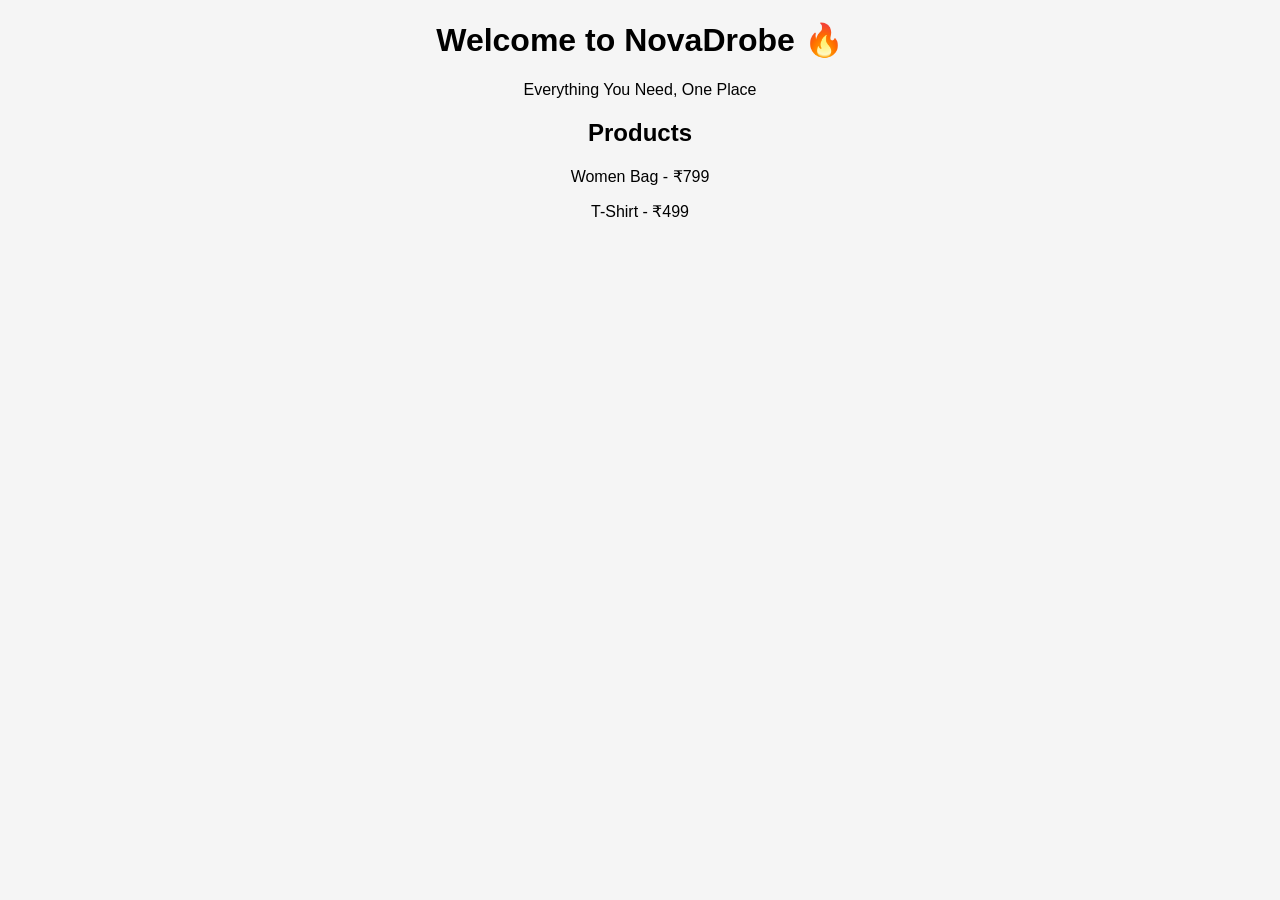
==== index.html @ 5ea50f9b "Add files via upload" ====
<!DOCTYPE html>
<html>
<head>
  <title>NovaDrobe</title>
  <link rel="stylesheet" href="style.css">
</head>
<body>

<h1>Welcome to NovaDrobe 🔥</h1>
<p>Everything You Need, One Place</p>

<div id="products"></div>

<script src="script.js"></script>
</body>
</html>
---- style.css ----
body {
  font-family: Arial;
  text-align: center;
  background: #f5f5f5;
}

h1 {
  color: black;
}
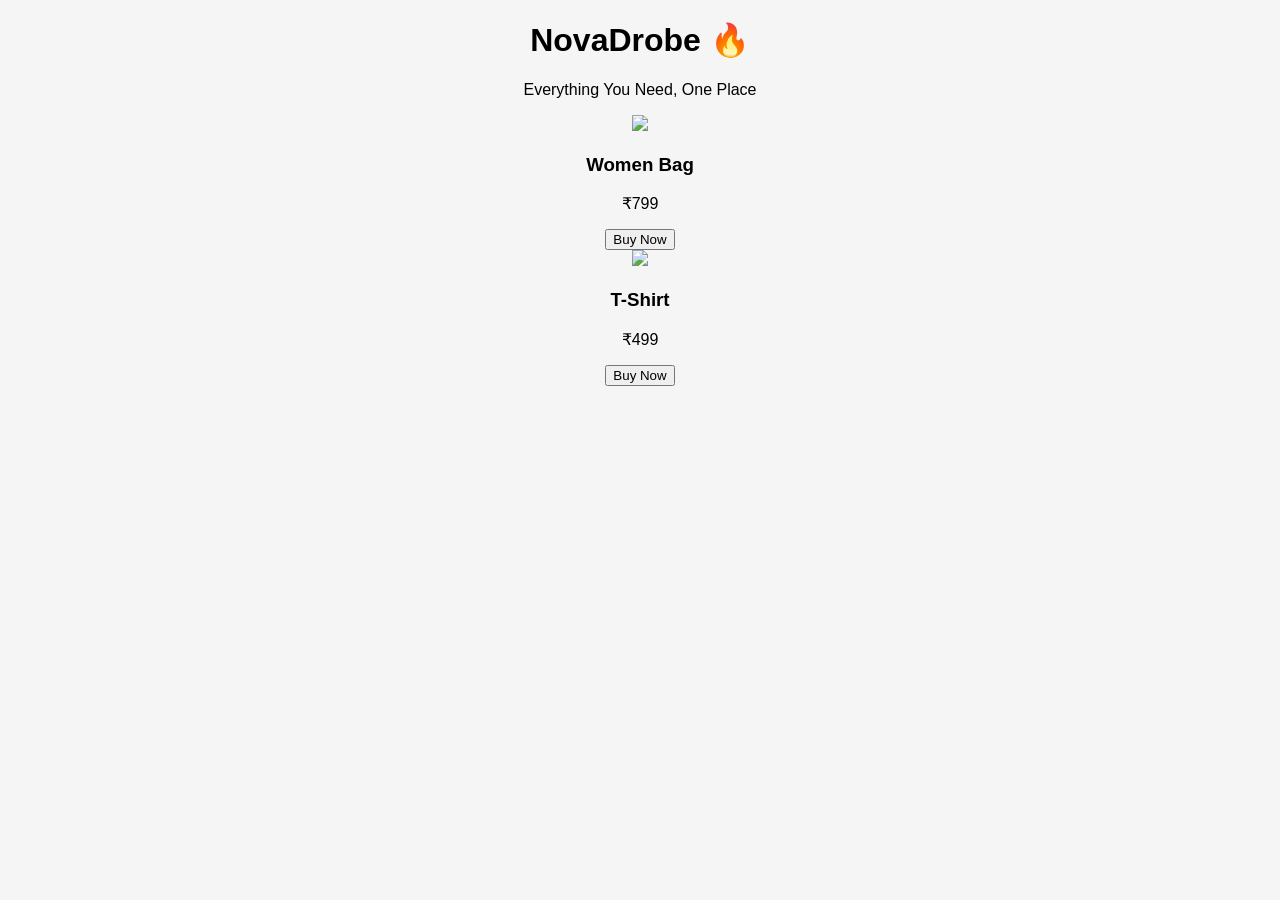
==== commit f193342d: "Enhance index.html with product cards and header Added a header and product cards to the HTML struct" ====
--- a/index.html
+++ b/index.html
@@ -6,11 +6,32 @@
 </head>
 <body>
 
-<h1>Welcome to NovaDrobe 🔥</h1>
-<p>Everything You Need, One Place</p>
+<header>
+  <h1>NovaDrobe 🔥</h1>
+  <p>Everything You Need, One Place</p>
+</header>
 
-<div id="products"></div>
+<div class="products">
 
-<script src="script.js"></script>
+  <div class="card">
+    <img src="https://via.placeholder.com/150" />
+    <h3>Women Bag</h3>
+    <p>₹799</p>
+    <a href="https://wa.me/91XXXXXXXXXX?text=I want Women Bag">
+      <button>Buy Now</button>
+    </a>
+  </div>
+
+  <div class="card">
+    <img src="https://via.placeholder.com/150" />
+    <h3>T-Shirt</h3>
+    <p>₹499</p>
+    <a href="https://wa.me/91XXXXXXXXXX?text=I want T-Shirt">
+      <button>Buy Now</button>
+    </a>
+  </div>
+
+</div>
+
 </body>
-</html>+</html>
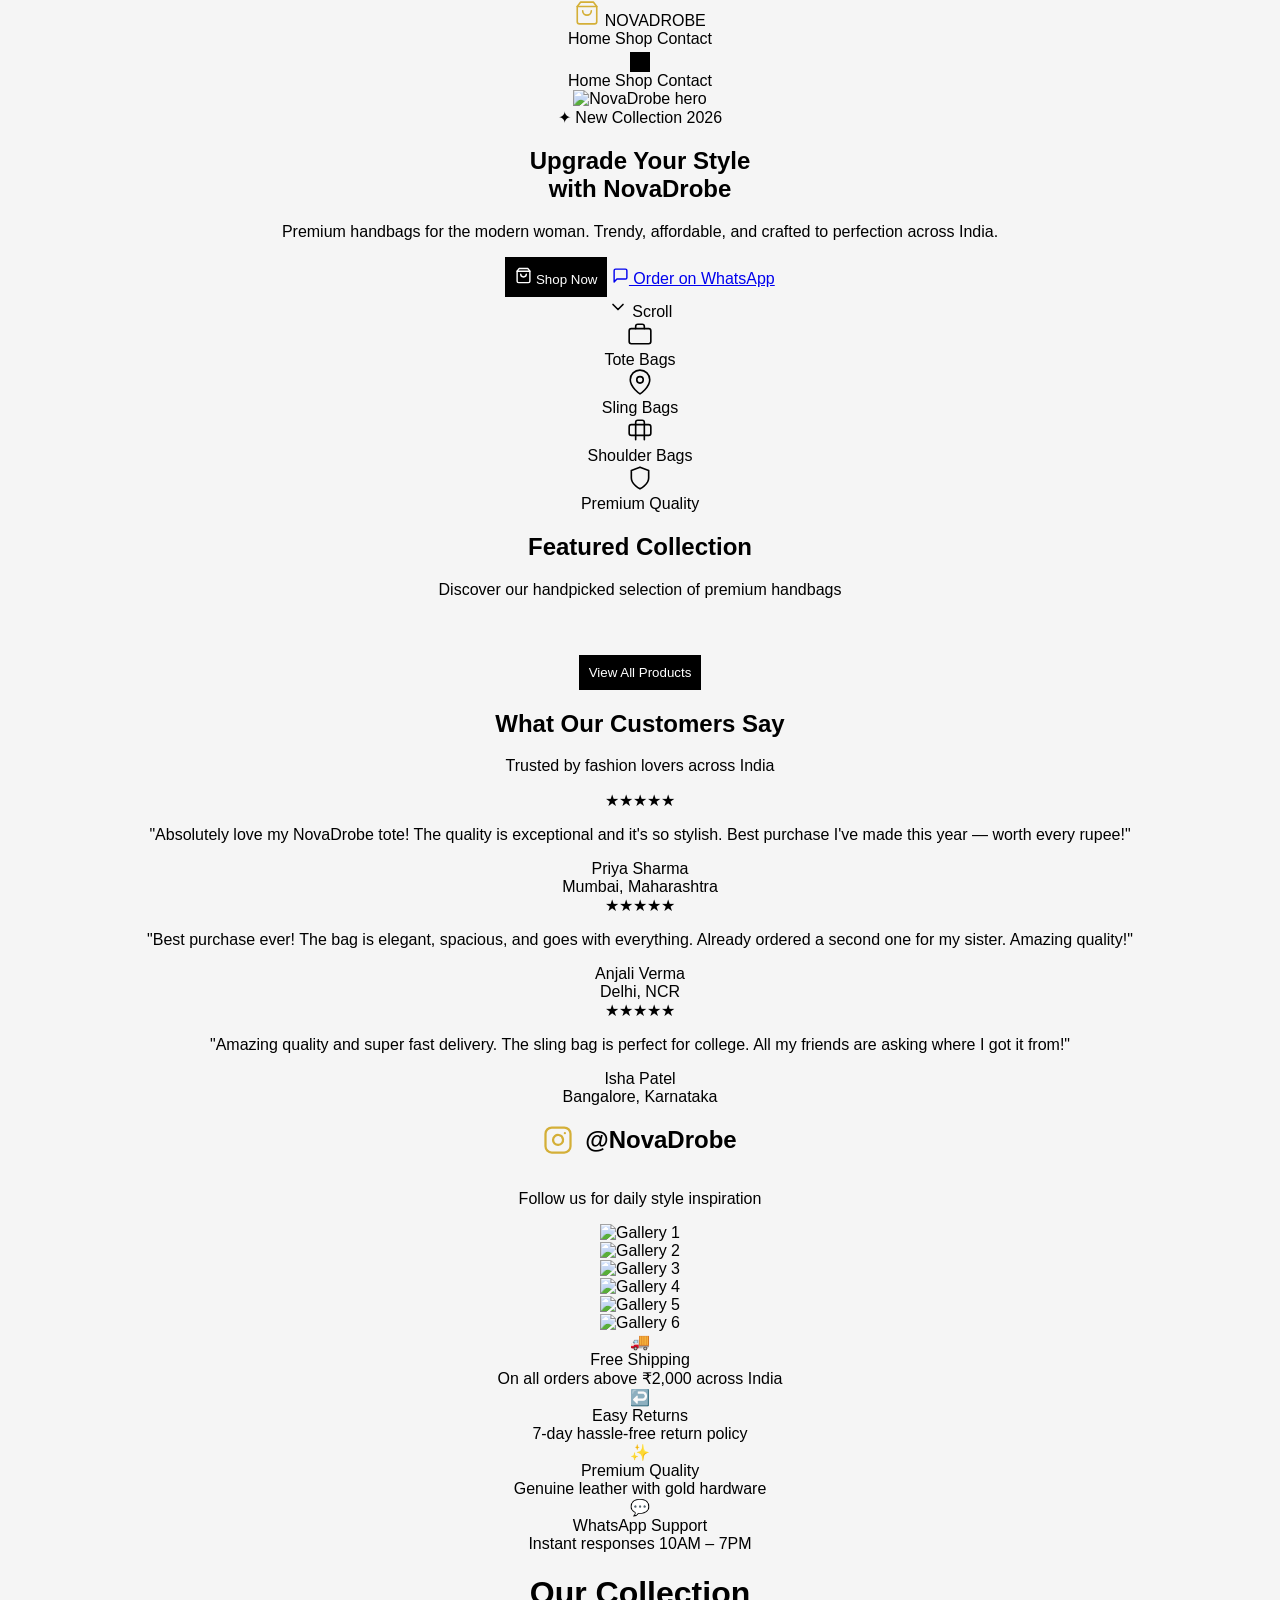
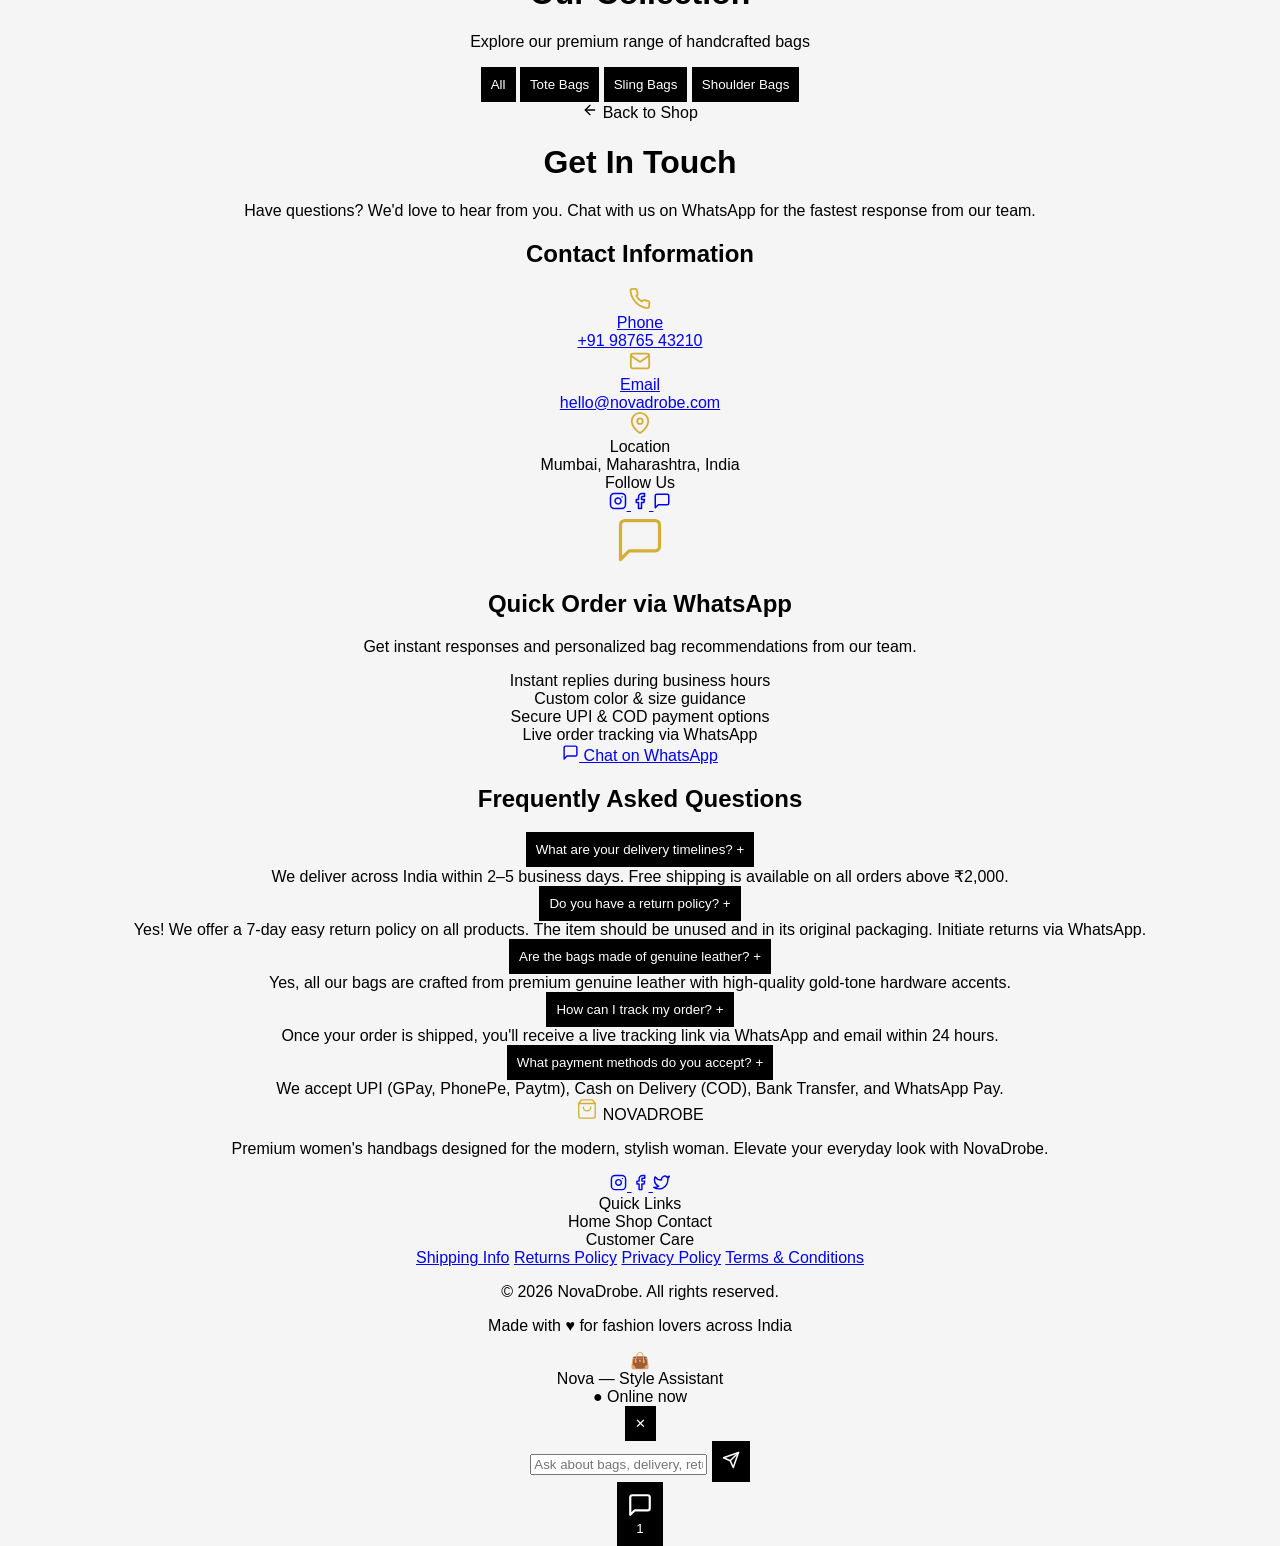
==== commit 5dc930b9: "Update index.html" ====
--- a/index.html
+++ b/index.html
@@ -1,37 +1,509 @@
 <!DOCTYPE html>
-<html>
+<html lang="en">
 <head>
-  <title>NovaDrobe</title>
-  <link rel="stylesheet" href="style.css">
+  <meta charset="UTF-8" />
+  <meta name="viewport" content="width=device-width, initial-scale=1.0" />
+  <meta name="description" content="NovaDrobe — Premium women's handbags. Tote bags, sling bags and shoulder bags. Shop online and order on WhatsApp." />
+  <meta name="keywords" content="handbags, women bags, tote bags, sling bags, shoulder bags, NovaDrobe, India" />
+  <meta property="og:title" content="NovaDrobe — Upgrade Your Style" />
+  <meta property="og:description" content="Premium women's handbags crafted for the modern Indian woman." />
+  <meta property="og:type" content="website" />
+  <title>NovaDrobe — Upgrade Your Style</title>
+
+  <!-- Google Fonts -->
+  <link rel="preconnect" href="https://fonts.googleapis.com" />
+  <link rel="preconnect" href="https://fonts.gstatic.com" crossorigin />
+  <link href="https://fonts.googleapis.com/css2?family=Montserrat:wght@400;500;600;700&display=swap" rel="stylesheet" />
+
+  <!-- Stylesheet -->
+  <link rel="stylesheet" href="style.css" />
 </head>
 <body>
 
-<header>
-  <h1>NovaDrobe 🔥</h1>
-  <p>Everything You Need, One Place</p>
-</header>
-
-<div class="products">
-
-  <div class="card">
-    <img src="https://via.placeholder.com/150" />
-    <h3>Women Bag</h3>
-    <p>₹799</p>
-    <a href="https://wa.me/91XXXXXXXXXX?text=I want Women Bag">
-      <button>Buy Now</button>
-    </a>
-  </div>
-
-  <div class="card">
-    <img src="https://via.placeholder.com/150" />
-    <h3>T-Shirt</h3>
-    <p>₹499</p>
-    <a href="https://wa.me/91XXXXXXXXXX?text=I want T-Shirt">
-      <button>Buy Now</button>
-    </a>
+<!-- ═══════════════════════════════════════════
+     NAVIGATION
+═══════════════════════════════════════════ -->
+<nav id="mainNav">
+  <div class="nav-inner">
+    <div class="nav-logo" onclick="showPage('home')">
+      <svg width="26" height="26" viewBox="0 0 24 24" fill="none" stroke="#d4af37" stroke-width="1.5" stroke-linecap="round" stroke-linejoin="round">
+        <path d="M6 2 3 6v14a2 2 0 0 0 2 2h14a2 2 0 0 0 2-2V6l-3-4z"/>
+        <line x1="3" y1="6" x2="21" y2="6"/>
+        <path d="M16 10a4 4 0 0 1-8 0"/>
+      </svg>
+      NOVADROBE
+    </div>
+
+    <div class="nav-links" id="navLinks">
+      <a id="nav-home"    class="active"  onclick="showPage('home')">Home</a>
+      <a id="nav-shop"               onclick="showPage('shop')">Shop</a>
+      <a id="nav-contact"            onclick="showPage('contact')">Contact</a>
+    </div>
+
+    <button class="nav-hamburger" id="hamburger" onclick="toggleMobileMenu()" aria-label="Menu">
+      <span></span><span></span><span></span>
+    </button>
+  </div>
+
+  <div class="mobile-menu" id="mobileMenu">
+    <a onclick="showPage('home')">Home</a>
+    <a onclick="showPage('shop')">Shop</a>
+    <a onclick="showPage('contact')">Contact</a>
+  </div>
+</nav>
+
+
+<!-- ═══════════════════════════════════════════
+     HOME PAGE
+═══════════════════════════════════════════ -->
+<div id="page-home" class="page active">
+
+  <!-- HERO -->
+  <section class="hero">
+    <div class="hero-bg">
+      <img id="heroImg"
+        src="https://images.unsplash.com/photo-1713425887354-274bc15dfc77?crop=entropy&cs=tinysrgb&fit=max&fm=jpg&q=80&w=1600"
+        alt="NovaDrobe hero" />
+    </div>
+    <div class="hero-overlay"></div>
+    <div class="hero-content">
+      <div class="hero-inner">
+        <div class="hero-eyebrow fade-up delay-1">✦ New Collection 2026</div>
+        <h1 class="fade-up delay-2">
+          Upgrade Your Style<br/>with <span>NovaDrobe</span>
+        </h1>
+        <p class="fade-up delay-3">
+          Premium handbags for the modern woman. Trendy, affordable, and crafted to perfection across India.
+        </p>
+        <div class="hero-btns fade-up delay-4">
+          <button class="btn btn-gold" onclick="showPage('shop')">
+            <svg width="17" height="17" viewBox="0 0 24 24" fill="none" stroke="currentColor" stroke-width="2" stroke-linecap="round" stroke-linejoin="round"><path d="M6 2 3 6v14a2 2 0 0 0 2 2h14a2 2 0 0 0 2-2V6l-3-4z"/><line x1="3" y1="6" x2="21" y2="6"/><path d="M16 10a4 4 0 0 1-8 0"/></svg>
+            Shop Now
+          </button>
+          <a class="btn btn-outline" href="https://wa.me/919876543210?text=Hi!%20I%27m%20interested%20in%20NovaDrobe%20handbags" target="_blank" rel="noopener">
+            <svg width="17" height="17" viewBox="0 0 24 24" fill="none" stroke="currentColor" stroke-width="2" stroke-linecap="round" stroke-linejoin="round"><path d="M21 15a2 2 0 0 1-2 2H7l-4 4V5a2 2 0 0 1 2-2h14a2 2 0 0 1 2 2z"/></svg>
+            Order on WhatsApp
+          </a>
+        </div>
+      </div>
+    </div>
+    <div class="hero-scroll-hint">
+      <svg width="20" height="20" viewBox="0 0 24 24" fill="none" stroke="currentColor" stroke-width="2" stroke-linecap="round" stroke-linejoin="round"><polyline points="6 9 12 15 18 9"/></svg>
+      Scroll
+    </div>
+  </section>
+
+  <!-- CATEGORIES STRIP -->
+  <div class="categories-strip">
+    <div class="categories-inner">
+      <div class="cat-item" onclick="showPage('shop')">
+        <div class="cat-icon">
+          <svg width="26" height="26" viewBox="0 0 24 24" fill="none" stroke="currentColor" stroke-width="1.5" stroke-linecap="round" stroke-linejoin="round"><rect x="2" y="7" width="20" height="14" rx="2"/><path d="M16 7V5a2 2 0 0 0-2-2h-4a2 2 0 0 0-2 2v2"/></svg>
+        </div>
+        <span class="cat-label">Tote Bags</span>
+      </div>
+      <div class="cat-item" onclick="showPage('shop')">
+        <div class="cat-icon">
+          <svg width="26" height="26" viewBox="0 0 24 24" fill="none" stroke="currentColor" stroke-width="1.5" stroke-linecap="round" stroke-linejoin="round"><path d="M21 10c0 7-9 13-9 13s-9-6-9-13a9 9 0 0 1 18 0z"/><circle cx="12" cy="10" r="3"/></svg>
+        </div>
+        <span class="cat-label">Sling Bags</span>
+      </div>
+      <div class="cat-item" onclick="showPage('shop')">
+        <div class="cat-icon">
+          <svg width="26" height="26" viewBox="0 0 24 24" fill="none" stroke="currentColor" stroke-width="1.5" stroke-linecap="round" stroke-linejoin="round"><path d="M20 7H4a2 2 0 0 0-2 2v6a2 2 0 0 0 2 2h16a2 2 0 0 0 2-2V9a2 2 0 0 0-2-2z"/><path d="M16 21V5a2 2 0 0 0-2-2h-4a2 2 0 0 0-2 2v16"/></svg>
+        </div>
+        <span class="cat-label">Shoulder Bags</span>
+      </div>
+      <div class="cat-item">
+        <div class="cat-icon">
+          <svg width="26" height="26" viewBox="0 0 24 24" fill="none" stroke="currentColor" stroke-width="1.5" stroke-linecap="round" stroke-linejoin="round"><path d="M12 22s8-4 8-10V5l-8-3-8 3v7c0 6 8 10 8 10z"/></svg>
+        </div>
+        <span class="cat-label">Premium Quality</span>
+      </div>
+    </div>
+  </div>
+
+  <!-- FEATURED PRODUCTS -->
+  <section style="background: var(--black);">
+    <div class="section-title">
+      <h2>Featured Collection</h2>
+      <p>Discover our handpicked selection of premium handbags</p>
+      <div class="gold-line"></div>
+    </div>
+    <div class="products-grid" id="featuredGrid">
+      <!-- Rendered by script.js -->
+    </div>
+    <div style="text-align:center; margin-top: 56px;">
+      <button class="btn btn-outline" onclick="showPage('shop')">View All Products</button>
+    </div>
+  </section>
+
+  <!-- CUSTOMER REVIEWS -->
+  <section class="reviews-section">
+    <div class="section-title">
+      <h2>What Our Customers Say</h2>
+      <p>Trusted by fashion lovers across India</p>
+      <div class="gold-line"></div>
+    </div>
+    <div class="reviews-grid">
+      <div class="review-card">
+        <div class="review-stars"><span>★</span><span>★</span><span>★</span><span>★</span><span>★</span></div>
+        <p class="review-text">"Absolutely love my NovaDrobe tote! The quality is exceptional and it's so stylish. Best purchase I've made this year — worth every rupee!"</p>
+        <div class="review-author">Priya Sharma</div>
+        <div class="review-location">Mumbai, Maharashtra</div>
+      </div>
+      <div class="review-card">
+        <div class="review-stars"><span>★</span><span>★</span><span>★</span><span>★</span><span>★</span></div>
+        <p class="review-text">"Best purchase ever! The bag is elegant, spacious, and goes with everything. Already ordered a second one for my sister. Amazing quality!"</p>
+        <div class="review-author">Anjali Verma</div>
+        <div class="review-location">Delhi, NCR</div>
+      </div>
+      <div class="review-card">
+        <div class="review-stars"><span>★</span><span>★</span><span>★</span><span>★</span><span>★</span></div>
+        <p class="review-text">"Amazing quality and super fast delivery. The sling bag is perfect for college. All my friends are asking where I got it from!"</p>
+        <div class="review-author">Isha Patel</div>
+        <div class="review-location">Bangalore, Karnataka</div>
+      </div>
+    </div>
+  </section>
+
+  <!-- INSTAGRAM GALLERY -->
+  <section style="background: var(--black);">
+    <div class="section-title">
+      <div style="display:flex; align-items:center; justify-content:center; gap:12px; margin-bottom:6px;">
+        <svg width="30" height="30" viewBox="0 0 24 24" fill="none" stroke="#d4af37" stroke-width="1.8" stroke-linecap="round" stroke-linejoin="round">
+          <rect x="2" y="2" width="20" height="20" rx="5" ry="5"/>
+          <path d="M16 11.37A4 4 0 1 1 12.63 8 4 4 0 0 1 16 11.37z"/>
+          <line x1="17.5" y1="6.5" x2="17.51" y2="6.5"/>
+        </svg>
+        <h2 style="display:inline;">@NovaDrobe</h2>
+      </div>
+      <p>Follow us for daily style inspiration</p>
+      <div class="gold-line"></div>
+    </div>
+    <div class="gallery-grid">
+      <div class="gallery-item">
+        <img src="https://images.unsplash.com/photo-1641838878171-f58b100732f8?crop=entropy&cs=tinysrgb&fit=max&fm=jpg&q=80&w=400" alt="Gallery 1" loading="lazy" />
+      </div>
+      <div class="gallery-item">
+        <img src="https://images.unsplash.com/photo-1758817863246-8b7e43b1daea?crop=entropy&cs=tinysrgb&fit=max&fm=jpg&q=80&w=400" alt="Gallery 2" loading="lazy" />
+      </div>
+      <div class="gallery-item">
+        <img src="https://images.unsplash.com/photo-1557157176-50f675cecdfc?crop=entropy&cs=tinysrgb&fit=max&fm=jpg&q=80&w=400" alt="Gallery 3" loading="lazy" />
+      </div>
+      <div class="gallery-item">
+        <img src="https://images.unsplash.com/photo-1760624294514-ca40aafe3d96?crop=entropy&cs=tinysrgb&fit=max&fm=jpg&q=80&w=400" alt="Gallery 4" loading="lazy" />
+      </div>
+      <div class="gallery-item">
+        <img src="https://images.unsplash.com/photo-1701793267196-f4ea735df3b6?crop=entropy&cs=tinysrgb&fit=max&fm=jpg&q=80&w=400" alt="Gallery 5" loading="lazy" />
+      </div>
+      <div class="gallery-item">
+        <img src="https://images.unsplash.com/photo-1665832101771-4117b2947b2f?crop=entropy&cs=tinysrgb&fit=max&fm=jpg&q=80&w=400" alt="Gallery 6" loading="lazy" />
+      </div>
+    </div>
+  </section>
+
+  <!-- USP STRIP -->
+  <div class="usp-strip">
+    <div class="usp-grid">
+      <div class="usp-item">
+        <div class="usp-emoji">🚚</div>
+        <div class="usp-title">Free Shipping</div>
+        <div class="usp-desc">On all orders above ₹2,000 across India</div>
+      </div>
+      <div class="usp-item">
+        <div class="usp-emoji">↩️</div>
+        <div class="usp-title">Easy Returns</div>
+        <div class="usp-desc">7-day hassle-free return policy</div>
+      </div>
+      <div class="usp-item">
+        <div class="usp-emoji">✨</div>
+        <div class="usp-title">Premium Quality</div>
+        <div class="usp-desc">Genuine leather with gold hardware</div>
+      </div>
+      <div class="usp-item">
+        <div class="usp-emoji">💬</div>
+        <div class="usp-title">WhatsApp Support</div>
+        <div class="usp-desc">Instant responses 10AM – 7PM</div>
+      </div>
+    </div>
   </div>
 
 </div>
+<!-- END HOME PAGE -->
+
+
+<!-- ═══════════════════════════════════════════
+     SHOP PAGE
+═══════════════════════════════════════════ -->
+<div id="page-shop" class="page">
+  <div class="shop-header">
+    <div class="container">
+      <h1>Our Collection</h1>
+      <p>Explore our premium range of handcrafted bags</p>
+      <div class="shop-filters">
+        <button class="filter-btn active" onclick="filterProducts('All', this)">All</button>
+        <button class="filter-btn" onclick="filterProducts('Tote Bags', this)">Tote Bags</button>
+        <button class="filter-btn" onclick="filterProducts('Sling Bags', this)">Sling Bags</button>
+        <button class="filter-btn" onclick="filterProducts('Shoulder Bags', this)">Shoulder Bags</button>
+      </div>
+      <div class="products-grid" id="shopGrid">
+        <!-- Rendered by script.js -->
+      </div>
+    </div>
+  </div>
+</div>
+<!-- END SHOP PAGE -->
+
+
+<!-- ═══════════════════════════════════════════
+     PRODUCT DETAIL PAGE
+═══════════════════════════════════════════ -->
+<div id="page-product" class="page">
+  <div class="product-page">
+    <div class="container">
+      <div class="back-link" onclick="showPage('shop')">
+        <svg width="16" height="16" viewBox="0 0 24 24" fill="none" stroke="currentColor" stroke-width="2" stroke-linecap="round" stroke-linejoin="round">
+          <line x1="19" y1="12" x2="5" y2="12"/>
+          <polyline points="12 19 5 12 12 5"/>
+        </svg>
+        Back to Shop
+      </div>
+      <div class="product-detail-grid" id="productDetailContent">
+        <!-- Rendered by script.js -->
+      </div>
+      <div class="related-section" id="relatedSection">
+        <!-- Rendered by script.js -->
+      </div>
+    </div>
+  </div>
+</div>
+<!-- END PRODUCT PAGE -->
+
+
+<!-- ═══════════════════════════════════════════
+     CONTACT PAGE
+═══════════════════════════════════════════ -->
+<div id="page-contact" class="page">
+  <div class="contact-page">
+    <div class="container">
+
+      <div class="contact-hero-text">
+        <h1>Get In Touch</h1>
+        <p>Have questions? We'd love to hear from you. Chat with us on WhatsApp for the fastest response from our team.</p>
+      </div>
+
+      <div class="contact-grid">
+        <!-- Contact Info -->
+        <div>
+          <h2 class="contact-info-title-sm">Contact Information</h2>
+
+          <a href="tel:+919876543210" class="contact-card">
+            <div class="contact-icon">
+              <svg width="22" height="22" viewBox="0 0 24 24" fill="none" stroke="#d4af37" stroke-width="2" stroke-linecap="round" stroke-linejoin="round">
+                <path d="M22 16.92v3a2 2 0 0 1-2.18 2 19.79 19.79 0 0 1-8.63-3.07A19.5 19.5 0 0 1 4.69 12 19.79 19.79 0 0 1 1.61 3.37 2 2 0 0 1 3.6 1h3a2 2 0 0 1 2 1.72c.127.96.361 1.903.7 2.81a2 2 0 0 1-.45 2.11L7.91 8.6a16 16 0 0 0 6.1 6.1l.93-.93a2 2 0 0 1 2.11-.45c.907.339 1.85.573 2.81.7A2 2 0 0 1 22 16.92z"/>
+              </svg>
+            </div>
+            <div>
+              <div class="contact-card-title">Phone</div>
+              <div class="contact-card-detail">+91 98765 43210</div>
+            </div>
+          </a>
+
+          <a href="mailto:hello@novadrobe.com" class="contact-card">
+            <div class="contact-icon">
+              <svg width="22" height="22" viewBox="0 0 24 24" fill="none" stroke="#d4af37" stroke-width="2" stroke-linecap="round" stroke-linejoin="round">
+                <path d="M4 4h16c1.1 0 2 .9 2 2v12c0 1.1-.9 2-2 2H4c-1.1 0-2-.9-2-2V6c0-1.1.9-2 2-2z"/>
+                <polyline points="22,6 12,13 2,6"/>
+              </svg>
+            </div>
+            <div>
+              <div class="contact-card-title">Email</div>
+              <div class="contact-card-detail">hello@novadrobe.com</div>
+            </div>
+          </a>
+
+          <div class="contact-card">
+            <div class="contact-icon">
+              <svg width="22" height="22" viewBox="0 0 24 24" fill="none" stroke="#d4af37" stroke-width="2" stroke-linecap="round" stroke-linejoin="round">
+                <path d="M21 10c0 7-9 13-9 13s-9-6-9-13a9 9 0 0 1 18 0z"/>
+                <circle cx="12" cy="10" r="3"/>
+              </svg>
+            </div>
+            <div>
+              <div class="contact-card-title">Location</div>
+              <div class="contact-card-detail">Mumbai, Maharashtra, India</div>
+            </div>
+          </div>
+
+          <div class="follow-heading">Follow Us</div>
+          <div class="socials-row">
+            <a href="#" class="social-icon" title="Instagram">
+              <svg width="18" height="18" viewBox="0 0 24 24" fill="none" stroke="currentColor" stroke-width="2" stroke-linecap="round" stroke-linejoin="round">
+                <rect x="2" y="2" width="20" height="20" rx="5" ry="5"/><path d="M16 11.37A4 4 0 1 1 12.63 8 4 4 0 0 1 16 11.37z"/><line x1="17.5" y1="6.5" x2="17.51" y2="6.5"/>
+              </svg>
+            </a>
+            <a href="#" class="social-icon" title="Facebook">
+              <svg width="18" height="18" viewBox="0 0 24 24" fill="none" stroke="currentColor" stroke-width="2" stroke-linecap="round" stroke-linejoin="round">
+                <path d="M18 2h-3a5 5 0 0 0-5 5v3H7v4h3v8h4v-8h3l1-4h-4V7a1 1 0 0 1 1-1h3z"/>
+              </svg>
+            </a>
+            <a href="https://wa.me/919876543210" target="_blank" class="social-icon" title="WhatsApp">
+              <svg width="18" height="18" viewBox="0 0 24 24" fill="none" stroke="currentColor" stroke-width="2" stroke-linecap="round" stroke-linejoin="round">
+                <path d="M21 15a2 2 0 0 1-2 2H7l-4 4V5a2 2 0 0 1 2-2h14a2 2 0 0 1 2 2z"/>
+              </svg>
+            </a>
+          </div>
+        </div>
+
+        <!-- WhatsApp Panel -->
+        <div class="wa-panel">
+          <div class="wa-panel-icon">
+            <svg width="52" height="52" viewBox="0 0 24 24" fill="none" stroke="#d4af37" stroke-width="1.5" stroke-linecap="round" stroke-linejoin="round">
+              <path d="M21 15a2 2 0 0 1-2 2H7l-4 4V5a2 2 0 0 1 2-2h14a2 2 0 0 1 2 2z"/>
+            </svg>
+          </div>
+          <h2>Quick Order via WhatsApp</h2>
+          <p>Get instant responses and personalized bag recommendations from our team.</p>
+          <div class="wa-features">
+            <div class="wa-feat-item">Instant replies during business hours</div>
+            <div class="wa-feat-item">Custom color &amp; size guidance</div>
+            <div class="wa-feat-item">Secure UPI &amp; COD payment options</div>
+            <div class="wa-feat-item">Live order tracking via WhatsApp</div>
+          </div>
+          <a href="https://wa.me/919876543210?text=Hi!%20I%27m%20interested%20in%20NovaDrobe%20handbags" target="_blank" rel="noopener" class="btn btn-gold" style="justify-content:center; width:100%;">
+            <svg width="17" height="17" viewBox="0 0 24 24" fill="none" stroke="currentColor" stroke-width="2" stroke-linecap="round" stroke-linejoin="round">
+              <path d="M21 15a2 2 0 0 1-2 2H7l-4 4V5a2 2 0 0 1 2-2h14a2 2 0 0 1 2 2z"/>
+            </svg>
+            Chat on WhatsApp
+          </a>
+        </div>
+      </div>
+
+      <!-- FAQ -->
+      <div class="faq-section">
+        <h2>Frequently Asked Questions</h2>
+        <div class="faq-item">
+          <button class="faq-question">What are your delivery timelines? <span class="faq-icon">+</span></button>
+          <div class="faq-answer">We deliver across India within 2–5 business days. Free shipping is available on all orders above ₹2,000.</div>
+        </div>
+        <div class="faq-item">
+          <button class="faq-question">Do you have a return policy? <span class="faq-icon">+</span></button>
+          <div class="faq-answer">Yes! We offer a 7-day easy return policy on all products. The item should be unused and in its original packaging. Initiate returns via WhatsApp.</div>
+        </div>
+        <div class="faq-item">
+          <button class="faq-question">Are the bags made of genuine leather? <span class="faq-icon">+</span></button>
+          <div class="faq-answer">Yes, all our bags are crafted from premium genuine leather with high-quality gold-tone hardware accents.</div>
+        </div>
+        <div class="faq-item">
+          <button class="faq-question">How can I track my order? <span class="faq-icon">+</span></button>
+          <div class="faq-answer">Once your order is shipped, you'll receive a live tracking link via WhatsApp and email within 24 hours.</div>
+        </div>
+        <div class="faq-item">
+          <button class="faq-question">What payment methods do you accept? <span class="faq-icon">+</span></button>
+          <div class="faq-answer">We accept UPI (GPay, PhonePe, Paytm), Cash on Delivery (COD), Bank Transfer, and WhatsApp Pay.</div>
+        </div>
+      </div>
+
+    </div>
+  </div>
+</div>
+<!-- END CONTACT PAGE -->
+
+
+<!-- ═══════════════════════════════════════════
+     FOOTER
+═══════════════════════════════════════════ -->
+<footer>
+  <div class="footer-grid">
+    <div>
+      <div class="footer-logo">
+        <svg width="22" height="22" viewBox="0 0 24 24" fill="none" stroke="#d4af37" stroke-width="1.5" stroke-linecap="round" stroke-linejoin="round">
+          <path d="M6 2 3 6v14a2 2 0 0 0 2 2h14a2 2 0 0 0 2-2V6l-3-4z"/><line x1="3" y1="6" x2="21" y2="6"/><path d="M16 10a4 4 0 0 1-8 0"/>
+        </svg>
+        NOVADROBE
+      </div>
+      <p class="footer-desc">Premium women's handbags designed for the modern, stylish woman. Elevate your everyday look with NovaDrobe.</p>
+      <div class="footer-socials">
+        <a href="#" class="social-icon" title="Instagram">
+          <svg width="17" height="17" viewBox="0 0 24 24" fill="none" stroke="currentColor" stroke-width="2" stroke-linecap="round" stroke-linejoin="round"><rect x="2" y="2" width="20" height="20" rx="5" ry="5"/><path d="M16 11.37A4 4 0 1 1 12.63 8 4 4 0 0 1 16 11.37z"/><line x1="17.5" y1="6.5" x2="17.51" y2="6.5"/></svg>
+        </a>
+        <a href="#" class="social-icon" title="Facebook">
+          <svg width="17" height="17" viewBox="0 0 24 24" fill="none" stroke="currentColor" stroke-width="2" stroke-linecap="round" stroke-linejoin="round"><path d="M18 2h-3a5 5 0 0 0-5 5v3H7v4h3v8h4v-8h3l1-4h-4V7a1 1 0 0 1 1-1h3z"/></svg>
+        </a>
+        <a href="#" class="social-icon" title="Twitter/X">
+          <svg width="17" height="17" viewBox="0 0 24 24" fill="none" stroke="currentColor" stroke-width="2" stroke-linecap="round" stroke-linejoin="round"><path d="M23 3a10.9 10.9 0 0 1-3.14 1.53 4.48 4.48 0 0 0-7.86 3v1A10.66 10.66 0 0 1 3 4s-4 9 5 13a11.64 11.64 0 0 1-7 2c9 5 20 0 20-11.5a4.5 4.5 0 0 0-.08-.83A7.72 7.72 0 0 0 23 3z"/></svg>
+        </a>
+      </div>
+    </div>
+
+    <div>
+      <div class="footer-title">Quick Links</div>
+      <div class="footer-links">
+        <a onclick="showPage('home')">Home</a>
+        <a onclick="showPage('shop')">Shop</a>
+        <a onclick="showPage('contact')">Contact</a>
+      </div>
+    </div>
+
+    <div>
+      <div class="footer-title">Customer Care</div>
+      <div class="footer-links">
+        <a href="#">Shipping Info</a>
+        <a href="#">Returns Policy</a>
+        <a href="#">Privacy Policy</a>
+        <a href="#">Terms &amp; Conditions</a>
+      </div>
+    </div>
+  </div>
+
+  <div class="footer-bottom">
+    <p>© 2026 NovaDrobe. All rights reserved.</p>
+    <p>Made with ♥ for fashion lovers across India</p>
+  </div>
+</footer>
+
+
+<!-- ═══════════════════════════════════════════
+     CHATBOT WIDGET
+═══════════════════════════════════════════ -->
+<div class="chatbot-window" id="chatbotWindow">
+  <div class="chat-header">
+    <div class="chat-header-info">
+      <div class="chat-avatar">👜</div>
+      <div>
+        <div class="chat-header-name">Nova — Style Assistant</div>
+        <div class="chat-header-status">● Online now</div>
+      </div>
+    </div>
+    <button class="chat-close" id="chatClose" aria-label="Close chat">✕</button>
+  </div>
+  <div class="chat-messages" id="chatMessages"></div>
+  <div class="chat-input-row">
+    <input type="text" class="chat-input" id="chatInput" placeholder="Ask about bags, delivery, returns…" />
+    <button class="chat-send" id="chatSend" aria-label="Send">
+      <svg width="18" height="18" viewBox="0 0 24 24" fill="none" stroke="currentColor" stroke-width="2" stroke-linecap="round" stroke-linejoin="round">
+        <line x1="22" y1="2" x2="11" y2="13"/>
+        <polygon points="22 2 15 22 11 13 2 9 22 2"/>
+      </svg>
+    </button>
+  </div>
+</div>
+
+<button class="chatbot-toggle" id="chatbotToggle" aria-label="Chat with Nova">
+  <svg width="26" height="26" viewBox="0 0 24 24" fill="none" stroke="currentColor" stroke-width="2" stroke-linecap="round" stroke-linejoin="round">
+    <path d="M21 15a2 2 0 0 1-2 2H7l-4 4V5a2 2 0 0 1 2-2h14a2 2 0 0 1 2 2z"/>
+  </svg>
+  <div class="chatbot-badge" id="chatBadge">1</div>
+</button>
+
+
+<!-- ═══════════════════════════════════════════
+     SCRIPTS (load order matters!)
+═══════════════════════════════════════════ -->
+<script src="script.js"></script>
+<script src="chatbot.js"></script>
 
 </body>
 </html>
+
--- a/style.css
+++ b/style.css
@@ -1,9 +1,38 @@
 body {
   font-family: Arial;
+  margin: 0;
+  background: #f5f5f5;
   text-align: center;
-  background: #f5f5f5;
 }
 
-h1 {
-  color: black;
-}+header {
+  background: black;
+  color: white;
+  padding: 20px;
+}
+
+.products {
+  display: flex;
+  justify-content: center;
+  gap: 20px;
+  padding: 20px;
+}
+
+.card {
+  background: white;
+  padding: 15px;
+  border-radius: 10px;
+  width: 200px;
+}
+
+.card img {
+  width: 100%;
+}
+
+button {
+  background: black;
+  color: white;
+  padding: 10px;
+  border: none;
+  cursor: pointer;
+}
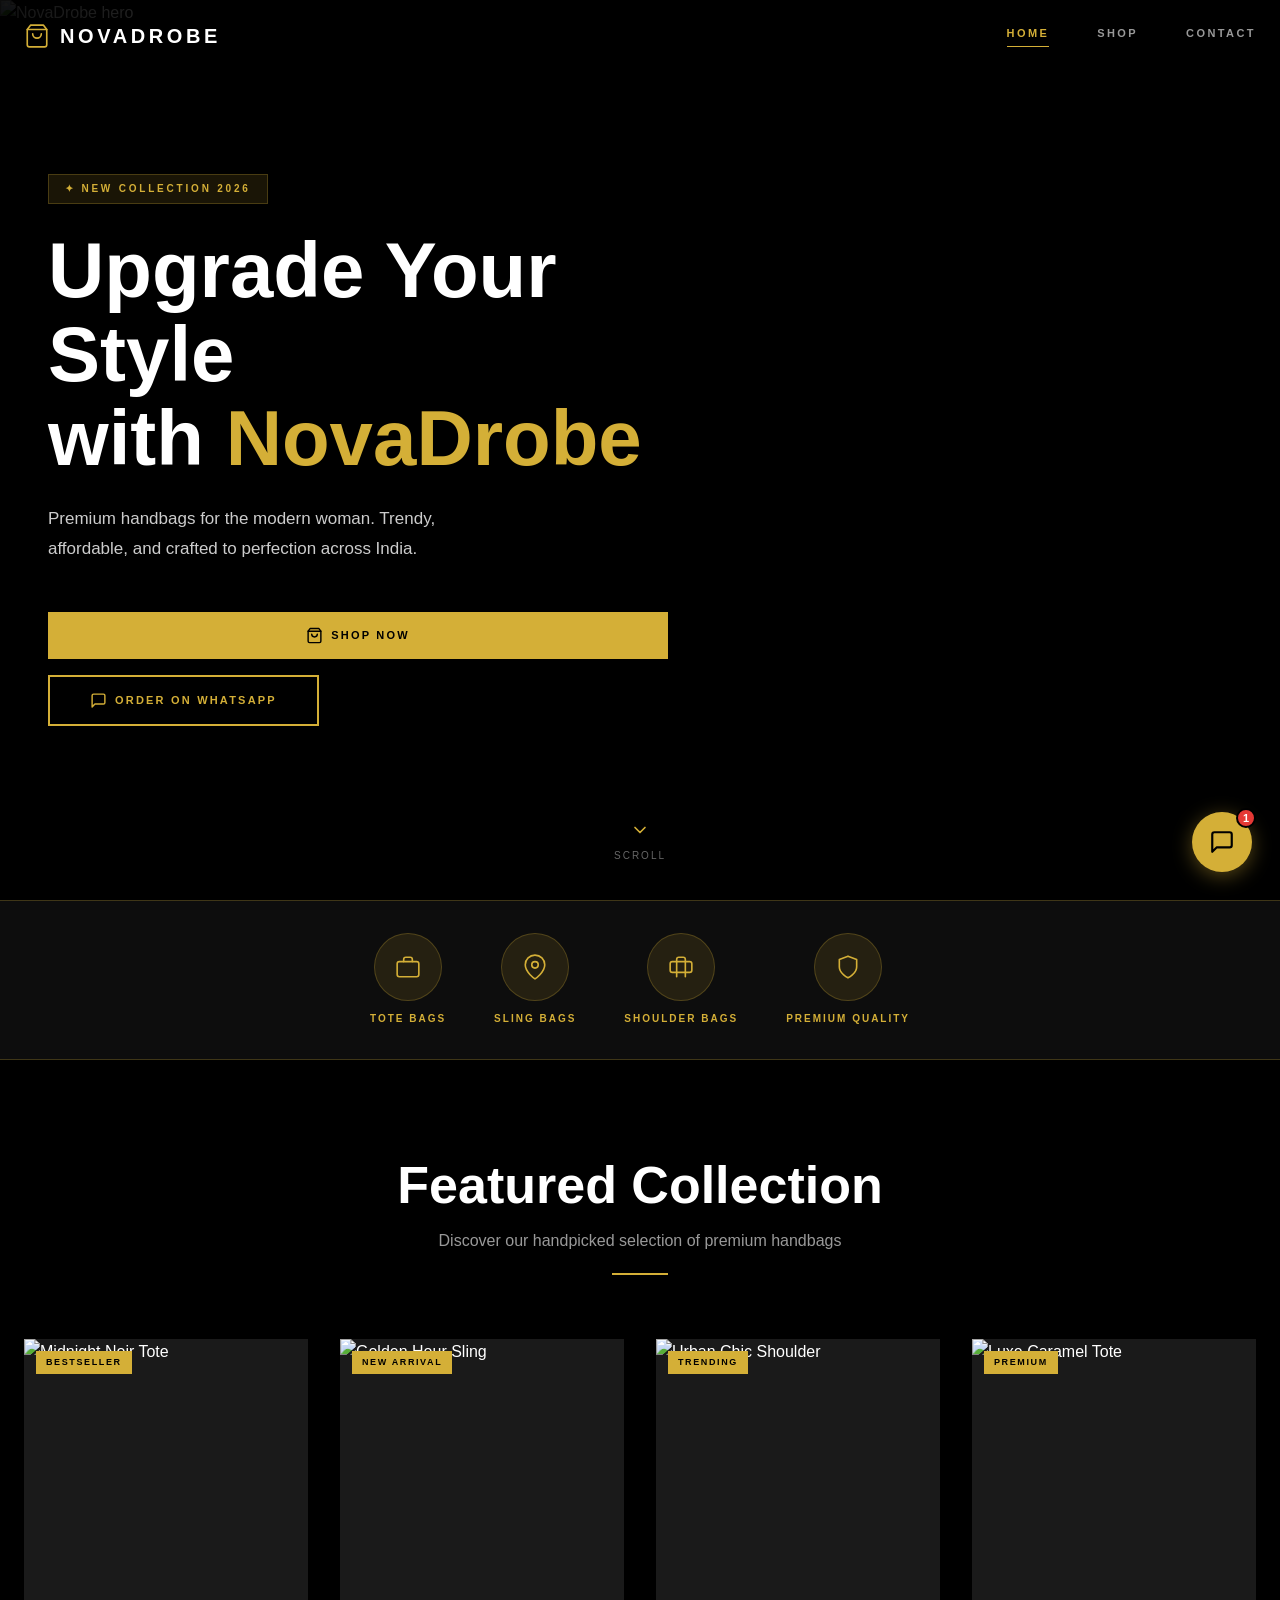
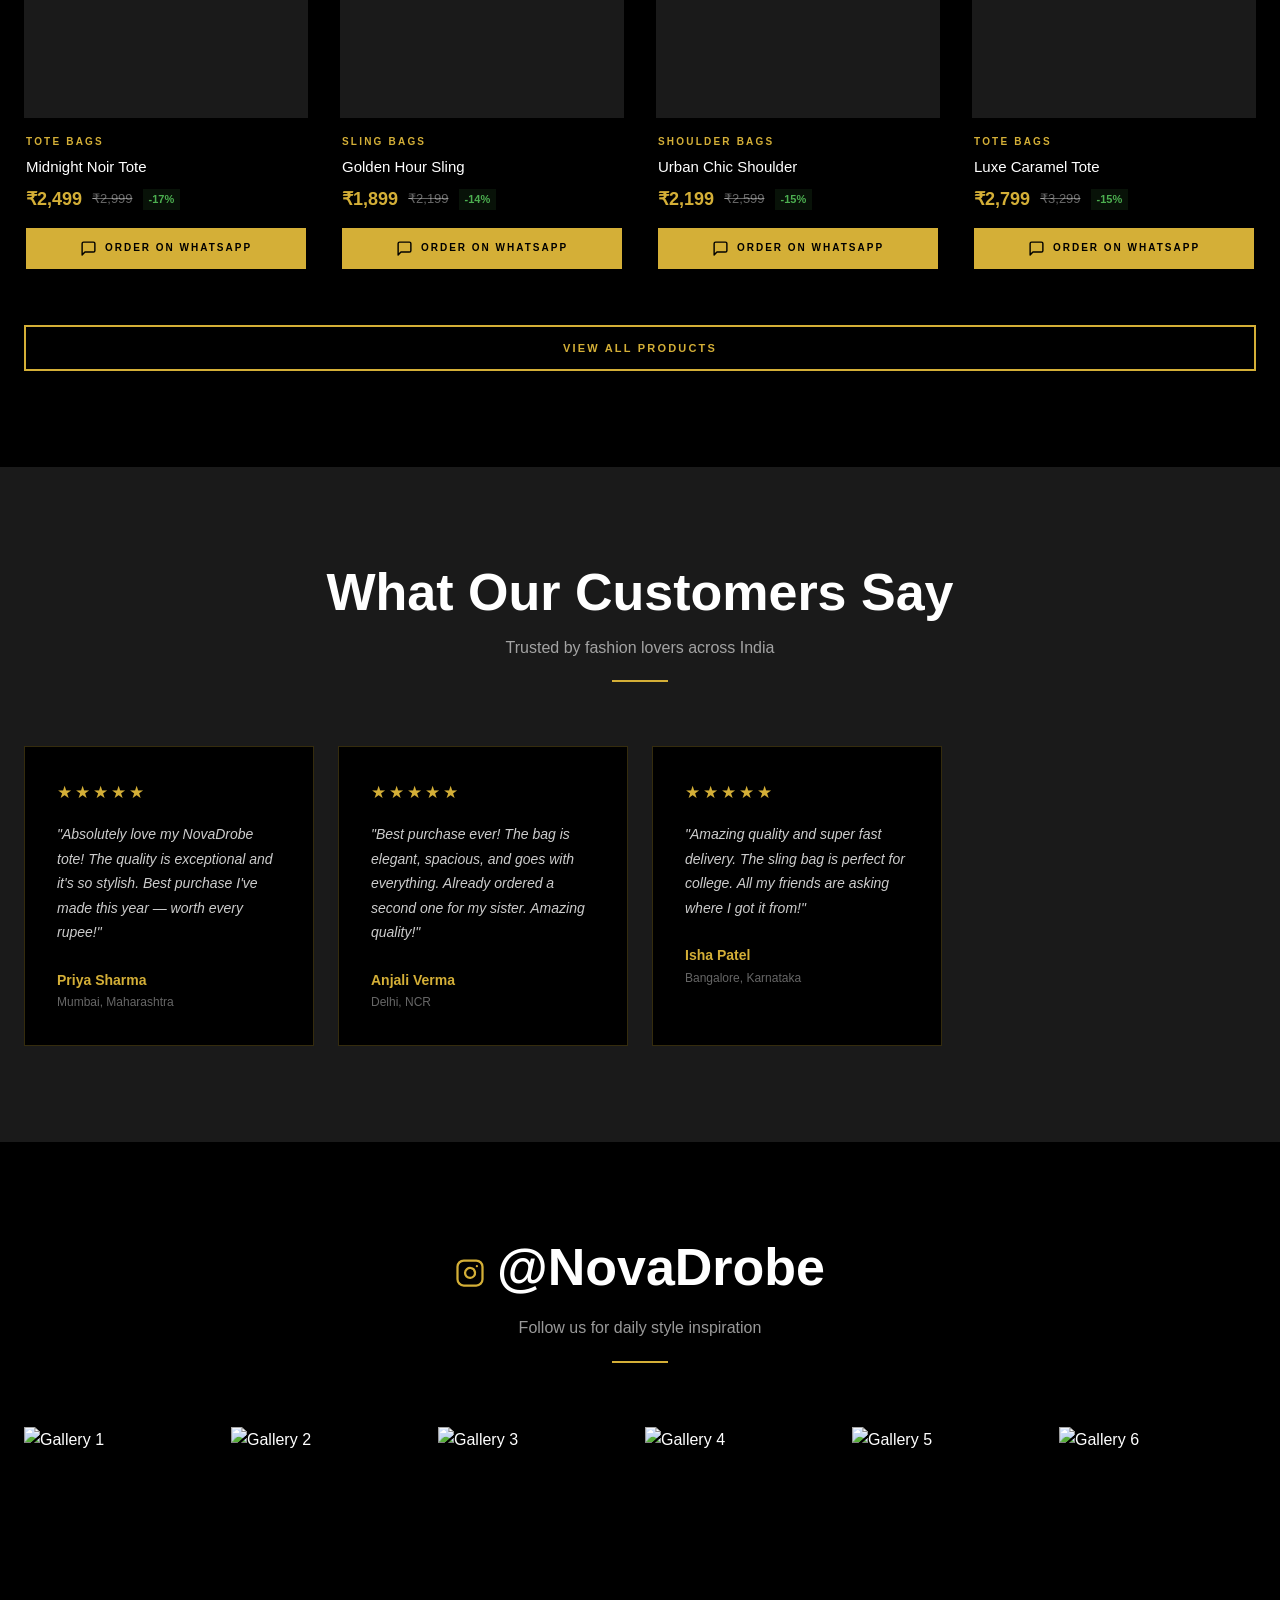
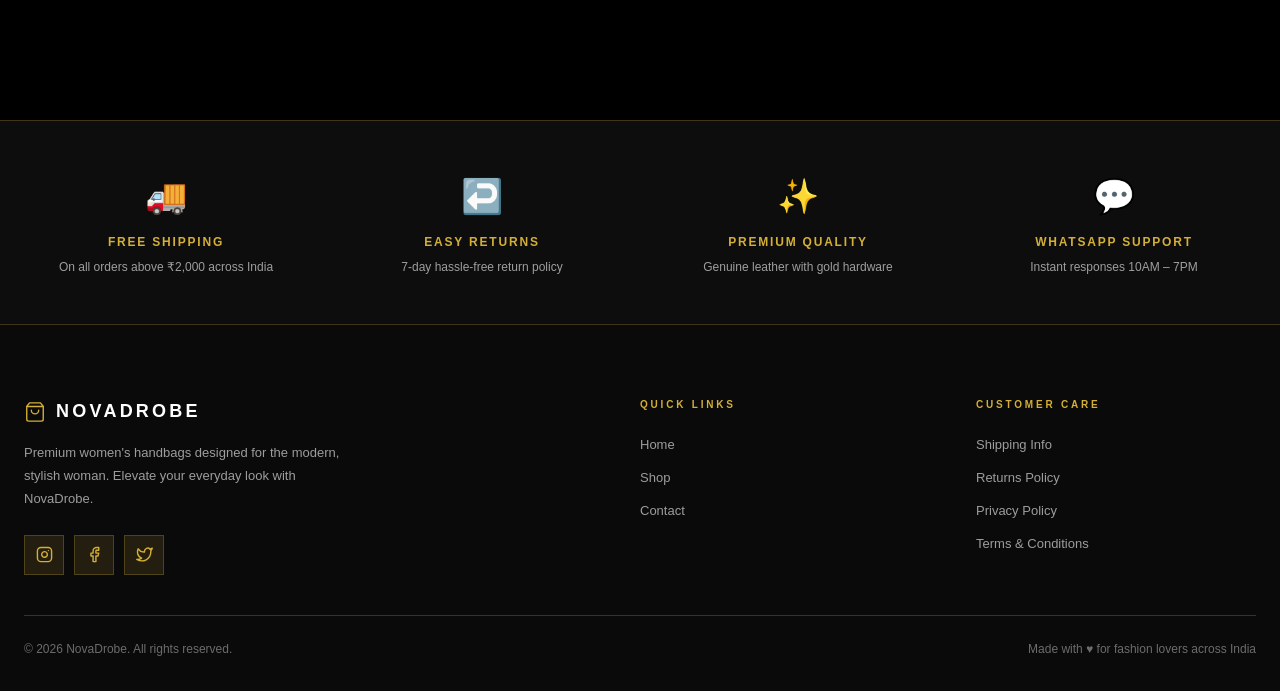
==== commit 7f3ca5a7: "Update greeting from 'Hello' to 'Goodbye'" ====
--- a/index.html
+++ b/index.html
@@ -1,6 +1,7 @@
 <!DOCTYPE html>
 <html lang="en">
 <head>
+  <meta name="viewport" content="width=device-width, initial-scale=1.0">
   <meta charset="UTF-8" />
   <meta name="viewport" content="width=device-width, initial-scale=1.0" />
   <meta name="description" content="NovaDrobe — Premium women's handbags. Tote bags, sling bags and shoulder bags. Shop online and order on WhatsApp." />
--- a/style.css
+++ b/style.css
@@ -1,38 +1,1435 @@
+/* ═══════════════════════════════════════════════════════════
+   NOVADROBE — style.css
+   Black & Gold Premium Women's Handbag Brand
+═══════════════════════════════════════════════════════════ */
+
+/* ── RESET & BASE ── */
+*, *::before, *::after {
+  box-sizing: border-box;
+  margin: 0;
+  padding: 0;
+}
+
+:root {
+  --gold:         #d4af37;
+  --gold-dark:    #b8941f;
+  --gold-light:   rgba(212, 175, 55, 0.12);
+  --gold-border:  rgba(212, 175, 55, 0.25);
+  --black:        #000000;
+  --dark:         #0a0a0a;
+  --card:         #111111;
+  --secondary:    #1a1a1a;
+  --white:        #ffffff;
+  --white80:      rgba(255, 255, 255, 0.8);
+  --white60:      rgba(255, 255, 255, 0.6);
+  --white40:      rgba(255, 255, 255, 0.4);
+  --white10:      rgba(255, 255, 255, 0.08);
+
+  --font-main:    'Montserrat', sans-serif;
+  --transition:   0.25s ease;
+  --radius-sm:    4px;
+  --radius:       8px;
+  --shadow:       0 8px 32px rgba(0, 0, 0, 0.6);
+  --shadow-gold:  0 4px 20px rgba(212, 175, 55, 0.25);
+}
+
+html {
+  font-size: 16px;
+  scroll-behavior: smooth;
+}
+
 body {
-  font-family: Arial;
-  margin: 0;
-  background: #f5f5f5;
+  font-family: var(--font-main);
+  background: var(--black);
+  color: var(--white);
+  min-height: 100vh;
+  overflow-x: hidden;
+  line-height: 1.6;
+}
+
+a { text-decoration: none; color: inherit; }
+img { display: block; max-width: 100%; }
+button { font-family: inherit; cursor: pointer; border: none; background: none; }
+ul { list-style: none; }
+
+/* ── SCROLLBAR ── */
+::-webkit-scrollbar { width: 6px; }
+::-webkit-scrollbar-track { background: var(--black); }
+::-webkit-scrollbar-thumb { background: var(--gold-border); border-radius: 3px; }
+::-webkit-scrollbar-thumb:hover { background: var(--gold); }
+
+/* ── PAGE SYSTEM ── */
+.page { display: none; }
+.page.active { display: block; animation: pageFadeIn 0.4s ease; }
+
+@keyframes pageFadeIn {
+  from { opacity: 0; transform: translateY(10px); }
+  to   { opacity: 1; transform: translateY(0); }
+}
+
+/* ── LAYOUT ── */
+.container {
+  max-width: 1280px;
+  margin: 0 auto;
+  padding: 0 24px;
+}
+
+/* ─────────────────────────────────────────────
+   NAVIGATION
+───────────────────────────────────────────── */
+#mainNav {
+  position: fixed;
+  top: 0; left: 0; right: 0;
+  z-index: 1000;
+  transition: background var(--transition), border-color var(--transition);
+  padding: 0 24px;
+}
+#mainNav.scrolled {
+  background: rgba(0, 0, 0, 0.96);
+  backdrop-filter: blur(16px);
+  -webkit-backdrop-filter: blur(16px);
+  border-bottom: 1px solid var(--gold-border);
+  box-shadow: 0 2px 20px rgba(0,0,0,0.5);
+}
+
+.nav-inner {
+  max-width: 1280px;
+  margin: 0 auto;
+  display: flex;
+  align-items: center;
+  justify-content: space-between;
+  height: 72px;
+}
+
+.nav-logo {
+  display: flex;
+  align-items: center;
+  gap: 10px;
+  font-size: 20px;
+  font-weight: 700;
+  letter-spacing: 0.18em;
+  cursor: pointer;
+  transition: opacity var(--transition);
+}
+.nav-logo:hover { opacity: 0.85; }
+.nav-logo svg { color: var(--gold); flex-shrink: 0; }
+
+.nav-links {
+  display: flex;
+  align-items: center;
+  gap: 48px;
+}
+.nav-links a {
+  font-size: 11px;
+  font-weight: 700;
+  letter-spacing: 0.22em;
+  text-transform: uppercase;
+  color: var(--white60);
+  transition: color var(--transition);
+  position: relative;
+  padding-bottom: 4px;
+}
+.nav-links a::after {
+  content: '';
+  position: absolute;
+  bottom: 0; left: 0;
+  width: 0; height: 1px;
+  background: var(--gold);
+  transition: width var(--transition);
+}
+.nav-links a:hover,
+.nav-links a.active { color: var(--gold); }
+.nav-links a:hover::after,
+.nav-links a.active::after { width: 100%; }
+
+/* Hamburger */
+.nav-hamburger {
+  display: none;
+  flex-direction: column;
+  justify-content: center;
+  gap: 5px;
+  width: 36px;
+  height: 36px;
+  cursor: pointer;
+  background: none;
+  border: none;
+}
+.nav-hamburger span {
+  display: block;
+  width: 24px;
+  height: 2px;
+  background: var(--white);
+  transition: all 0.3s;
+  transform-origin: center;
+}
+.nav-hamburger.open span:nth-child(1) { transform: rotate(45deg) translate(5px, 5px); }
+.nav-hamburger.open span:nth-child(2) { opacity: 0; }
+.nav-hamburger.open span:nth-child(3) { transform: rotate(-45deg) translate(5px, -5px); }
+
+.mobile-menu {
+  display: none;
+  flex-direction: column;
+  gap: 0;
+  background: rgba(0,0,0,0.98);
+  border-top: 1px solid var(--gold-border);
+}
+.mobile-menu.open { display: flex; }
+.mobile-menu a {
+  font-size: 12px;
+  font-weight: 700;
+  letter-spacing: 0.2em;
+  text-transform: uppercase;
+  color: var(--white60);
+  padding: 18px 24px;
+  border-bottom: 1px solid rgba(255,255,255,0.05);
+  transition: color var(--transition), background var(--transition);
+}
+.mobile-menu a:hover { color: var(--gold); background: var(--white10); }
+
+@media (max-width: 768px) {
+  .nav-links    { display: none; }
+  .nav-hamburger { display: flex; }
+}
+
+/* ─────────────────────────────────────────────
+   BUTTONS
+───────────────────────────────────────────── */
+.btn {
+  display: inline-flex;
+  align-items: center;
+  justify-content: center;
+  gap: 8px;
+  font-family: var(--font-main);
+  font-size: 11px;
+  font-weight: 700;
+  letter-spacing: 0.2em;
+  text-transform: uppercase;
+  padding: 15px 40px;
+  cursor: pointer;
+  transition: all var(--transition);
+  border: none;
+  white-space: nowrap;
+}
+
+.btn-gold {
+  background: var(--gold);
+  color: var(--black);
+}
+.btn-gold:hover {
+  background: var(--gold-dark);
+  box-shadow: var(--shadow-gold);
+}
+
+.btn-outline {
+  background: transparent;
+  color: var(--gold);
+  border: 2px solid var(--gold);
+}
+.btn-outline:hover {
+  background: var(--gold);
+  color: var(--black);
+  box-shadow: var(--shadow-gold);
+}
+
+.btn-dark {
+  background: var(--secondary);
+  color: var(--white);
+  border: 1px solid var(--gold-border);
+}
+.btn-dark:hover {
+  border-color: var(--gold);
+  color: var(--gold);
+}
+
+.btn-full { width: 100%; }
+
+/* ─────────────────────────────────────────────
+   SECTION & HEADINGS
+───────────────────────────────────────────── */
+section { padding: 96px 24px; }
+
+.section-title {
   text-align: center;
-}
-
-header {
-  background: black;
+  margin-bottom: 64px;
+}
+.section-title h2 {
+  font-size: clamp(28px, 5vw, 52px);
+  font-weight: 700;
+  line-height: 1.15;
+  margin-bottom: 12px;
+}
+.section-title p {
+  color: var(--white60);
+  font-size: 16px;
+}
+.gold-line {
+  width: 56px;
+  height: 2px;
+  background: var(--gold);
+  margin: 20px auto 0;
+}
+
+/* ─────────────────────────────────────────────
+   HERO
+───────────────────────────────────────────── */
+.hero {
+  position: relative;
+  height: 100vh;
+  min-height: 600px;
+  display: flex;
+  align-items: center;
+  overflow: hidden;
+}
+
+.hero-bg {
+  position: absolute;
+  inset: 0;
+  z-index: 0;
+}
+.hero-bg img {
+  width: 100%;
+  height: 120%;
+  object-fit: cover;
+  will-change: transform;
+}
+.hero-overlay {
+  position: absolute;
+  inset: 0;
+  background: linear-gradient(
+    105deg,
+    rgba(0,0,0,0.92) 0%,
+    rgba(0,0,0,0.65) 55%,
+    rgba(0,0,0,0.2) 100%
+  );
+}
+
+.hero-content {
+  position: relative;
+  z-index: 1;
+  width: 100%;
+  max-width: 1280px;
+  margin: 0 auto;
+  padding: 0 24px;
+}
+.hero-inner { max-width: 620px; }
+
+.hero-eyebrow {
+  display: inline-block;
+  background: var(--gold-light);
+  color: var(--gold);
+  font-size: 10px;
+  font-weight: 700;
+  letter-spacing: 0.28em;
+  text-transform: uppercase;
+  padding: 6px 16px;
+  margin-bottom: 24px;
+  border: 1px solid var(--gold-border);
+}
+
+.hero h1 {
+  font-size: clamp(38px, 7vw, 78px);
+  font-weight: 700;
+  line-height: 1.08;
+  margin-bottom: 24px;
+}
+.hero h1 span { color: var(--gold); }
+
+.hero p {
+  font-size: 17px;
+  color: var(--white80);
+  margin-bottom: 48px;
+  max-width: 440px;
+  line-height: 1.75;
+}
+
+.hero-btns {
+  display: flex;
+  gap: 16px;
+  flex-wrap: wrap;
+}
+
+.hero-scroll-hint {
+  position: absolute;
+  bottom: 36px;
+  left: 50%;
+  transform: translateX(-50%);
+  z-index: 2;
+  display: flex;
+  flex-direction: column;
+  align-items: center;
+  gap: 8px;
+  color: var(--white40);
+  font-size: 10px;
+  letter-spacing: 0.2em;
+  text-transform: uppercase;
+  animation: bounce 2s infinite;
+}
+.hero-scroll-hint svg { color: var(--gold); }
+
+@keyframes bounce {
+  0%, 100% { transform: translateX(-50%) translateY(0); }
+  50%       { transform: translateX(-50%) translateY(6px); }
+}
+
+/* ─────────────────────────────────────────────
+   CATEGORIES STRIP
+───────────────────────────────────────────── */
+.categories-strip {
+  background: #0d0d0d;
+  border-top: 1px solid var(--gold-border);
+  border-bottom: 1px solid var(--gold-border);
+  padding: 32px 24px;
+}
+.categories-inner {
+  max-width: 1280px;
+  margin: 0 auto;
+  display: flex;
+  justify-content: center;
+  gap: 48px;
+  flex-wrap: wrap;
+}
+.cat-item {
+  display: flex;
+  flex-direction: column;
+  align-items: center;
+  gap: 10px;
+  cursor: pointer;
+  transition: transform var(--transition);
+}
+.cat-item:hover { transform: translateY(-4px); }
+.cat-icon {
+  width: 68px;
+  height: 68px;
+  background: var(--gold-light);
+  border: 1px solid var(--gold-border);
+  border-radius: 50%;
+  display: flex;
+  align-items: center;
+  justify-content: center;
+  transition: background var(--transition), border-color var(--transition);
+}
+.cat-item:hover .cat-icon {
+  background: rgba(212, 175, 55, 0.2);
+  border-color: var(--gold);
+}
+.cat-icon svg { color: var(--gold); }
+.cat-label {
+  font-size: 10px;
+  font-weight: 700;
+  letter-spacing: 0.2em;
+  text-transform: uppercase;
+  color: var(--gold);
+}
+
+/* ─────────────────────────────────────────────
+   PRODUCT CARDS
+───────────────────────────────────────────── */
+.products-grid {
+  max-width: 1280px;
+  margin: 0 auto;
+  display: grid;
+  gap: 32px;
+  grid-template-columns: repeat(auto-fill, minmax(260px, 1fr));
+}
+
+.product-card {
+  cursor: pointer;
+  transition: transform 0.3s;
+  position: relative;
+}
+.product-card:hover { transform: translateY(-10px); }
+
+.product-card-img {
+  position: relative;
+  aspect-ratio: 3 / 4;
+  background: var(--secondary);
+  overflow: hidden;
+  margin-bottom: 16px;
+}
+.product-card-img img {
+  width: 100%;
+  height: 100%;
+  object-fit: cover;
+  transition: transform 0.5s ease;
+}
+.product-card:hover .product-card-img img { transform: scale(1.07); }
+
+.product-card-overlay {
+  position: absolute;
+  inset: 0;
+  background: linear-gradient(to top, rgba(0,0,0,0.6) 0%, transparent 60%);
+  opacity: 0;
+  transition: opacity 0.3s;
+}
+.product-card:hover .product-card-overlay { opacity: 1; }
+
+/* Tag badge on image */
+.product-tag {
+  position: absolute;
+  top: 12px;
+  left: 12px;
+  background: var(--gold);
+  color: var(--black);
+  font-size: 9px;
+  font-weight: 700;
+  letter-spacing: 0.18em;
+  text-transform: uppercase;
+  padding: 4px 10px;
+  z-index: 1;
+}
+
+.product-out-badge {
+  position: absolute;
+  top: 12px;
+  right: 12px;
+  background: rgba(0,0,0,0.8);
+  color: var(--white60);
+  font-size: 9px;
+  font-weight: 700;
+  letter-spacing: 0.15em;
+  text-transform: uppercase;
+  padding: 4px 10px;
+  border: 1px solid rgba(255,255,255,0.2);
+  z-index: 1;
+}
+
+.product-card-info { padding: 0 2px; }
+
+.product-category {
+  font-size: 10px;
+  font-weight: 700;
+  letter-spacing: 0.22em;
+  text-transform: uppercase;
+  color: var(--gold);
+  margin-bottom: 6px;
+}
+.product-name {
+  font-size: 15px;
+  font-weight: 500;
+  margin-bottom: 8px;
+  color: var(--white);
+  line-height: 1.4;
+}
+.product-pricing {
+  display: flex;
+  align-items: center;
+  gap: 10px;
+  margin-bottom: 14px;
+}
+.product-price {
+  font-size: 18px;
+  font-weight: 700;
+  color: var(--gold);
+}
+.product-original {
+  font-size: 13px;
+  color: var(--white40);
+  text-decoration: line-through;
+}
+.product-discount {
+  font-size: 11px;
+  font-weight: 700;
+  color: #4caf50;
+  background: rgba(76,175,80,0.1);
+  padding: 2px 6px;
+}
+
+.product-wa-btn {
+  display: flex;
+  align-items: center;
+  justify-content: center;
+  gap: 8px;
+  width: 100%;
+  background: var(--gold);
+  color: var(--black);
+  padding: 12px;
+  font-size: 10px;
+  font-weight: 700;
+  letter-spacing: 0.2em;
+  text-transform: uppercase;
+  border: none;
+  cursor: pointer;
+  transition: background var(--transition), box-shadow var(--transition);
+}
+.product-wa-btn:hover {
+  background: var(--gold-dark);
+  box-shadow: var(--shadow-gold);
+}
+.product-card.out-of-stock .product-wa-btn {
+  background: var(--secondary);
+  color: var(--white40);
+  cursor: not-allowed;
+}
+
+/* ─────────────────────────────────────────────
+   REVIEWS
+───────────────────────────────────────────── */
+.reviews-section { background: var(--secondary); }
+
+.reviews-grid {
+  max-width: 1280px;
+  margin: 0 auto;
+  display: grid;
+  gap: 24px;
+  grid-template-columns: repeat(auto-fill, minmax(280px, 1fr));
+}
+
+.review-card {
+  background: var(--black);
+  border: 1px solid var(--gold-border);
+  padding: 32px;
+  transition: border-color var(--transition), transform var(--transition);
+}
+.review-card:hover {
+  border-color: rgba(212,175,55,0.5);
+  transform: translateY(-4px);
+}
+
+.review-stars {
+  display: flex;
+  gap: 3px;
+  margin-bottom: 16px;
+}
+.review-stars span {
+  color: var(--gold);
+  font-size: 17px;
+}
+.review-text {
+  color: var(--white80);
+  font-size: 14px;
+  line-height: 1.75;
+  font-style: italic;
+  margin-bottom: 24px;
+}
+.review-author { font-weight: 700; color: var(--gold); font-size: 14px; }
+.review-location { font-size: 12px; color: var(--white40); margin-top: 2px; }
+
+/* ─────────────────────────────────────────────
+   INSTAGRAM GALLERY
+───────────────────────────────────────────── */
+.gallery-grid {
+  max-width: 1280px;
+  margin: 0 auto;
+  display: grid;
+  gap: 10px;
+  grid-template-columns: repeat(6, 1fr);
+}
+.gallery-item {
+  aspect-ratio: 1;
+  overflow: hidden;
+  cursor: pointer;
+  position: relative;
+}
+.gallery-item img {
+  width: 100%;
+  height: 100%;
+  object-fit: cover;
+  transition: transform 0.45s ease, opacity 0.3s;
+}
+.gallery-item:hover img { transform: scale(1.1); opacity: 0.75; }
+.gallery-item::after {
+  content: '♡';
+  position: absolute;
+  inset: 0;
+  display: flex;
+  align-items: center;
+  justify-content: center;
+  font-size: 28px;
   color: white;
-  padding: 20px;
-}
-
-.products {
-  display: flex;
+  opacity: 0;
+  transition: opacity 0.3s;
+}
+.gallery-item:hover::after { opacity: 0.7; }
+
+@media (max-width: 1024px) { .gallery-grid { grid-template-columns: repeat(3, 1fr); } }
+@media (max-width: 560px)  { .gallery-grid { grid-template-columns: repeat(2, 1fr); } }
+
+/* ─────────────────────────────────────────────
+   USP STRIP
+───────────────────────────────────────────── */
+.usp-strip {
+  background: #0d0d0d;
+  border-top: 1px solid var(--gold-border);
+  padding: 48px 24px;
+}
+.usp-grid {
+  max-width: 1280px;
+  margin: 0 auto;
+  display: grid;
+  grid-template-columns: repeat(auto-fit, minmax(180px, 1fr));
+  gap: 32px;
+}
+.usp-item { text-align: center; }
+.usp-emoji { font-size: 34px; margin-bottom: 10px; }
+.usp-title {
+  font-size: 12px;
+  font-weight: 700;
+  color: var(--gold);
+  letter-spacing: 0.15em;
+  text-transform: uppercase;
+  margin-bottom: 6px;
+}
+.usp-desc { font-size: 12px; color: var(--white60); line-height: 1.5; }
+
+/* ─────────────────────────────────────────────
+   FOOTER
+───────────────────────────────────────────── */
+footer {
+  background: var(--dark);
+  border-top: 1px solid var(--gold-border);
+  padding: 72px 24px 32px;
+}
+.footer-grid {
+  max-width: 1280px;
+  margin: 0 auto;
+  display: grid;
+  grid-template-columns: 2fr 1fr 1fr;
+  gap: 56px;
+}
+.footer-logo {
+  display: flex;
+  align-items: center;
+  gap: 10px;
+  font-size: 18px;
+  font-weight: 700;
+  letter-spacing: 0.18em;
+  margin-bottom: 16px;
+}
+.footer-desc {
+  color: var(--white60);
+  font-size: 13px;
+  line-height: 1.75;
+  margin-bottom: 24px;
+  max-width: 340px;
+}
+.footer-socials { display: flex; gap: 10px; }
+.social-icon {
+  width: 40px;
+  height: 40px;
+  background: var(--gold-light);
+  border: 1px solid var(--gold-border);
+  display: flex;
+  align-items: center;
   justify-content: center;
-  gap: 20px;
-  padding: 20px;
-}
-
-.card {
-  background: white;
-  padding: 15px;
-  border-radius: 10px;
-  width: 200px;
-}
-
-.card img {
+  color: var(--gold);
+  transition: background var(--transition), border-color var(--transition);
+  cursor: pointer;
+}
+.social-icon:hover {
+  background: rgba(212,175,55,0.25);
+  border-color: var(--gold);
+}
+.footer-title {
+  font-size: 10px;
+  font-weight: 700;
+  letter-spacing: 0.28em;
+  text-transform: uppercase;
+  color: var(--gold);
+  margin-bottom: 22px;
+}
+.footer-links { display: flex; flex-direction: column; gap: 12px; }
+.footer-links a {
+  font-size: 13px;
+  color: var(--white60);
+  transition: color var(--transition);
+  cursor: pointer;
+}
+.footer-links a:hover { color: var(--gold); }
+
+.footer-bottom {
+  max-width: 1280px;
+  margin: 40px auto 0;
+  border-top: 1px solid var(--gold-border);
+  padding-top: 24px;
+  display: flex;
+  align-items: center;
+  justify-content: space-between;
+  flex-wrap: wrap;
+  gap: 12px;
+}
+.footer-bottom p { font-size: 12px; color: var(--white40); }
+.footer-bottom a { font-size: 12px; color: var(--white40); transition: color var(--transition); }
+.footer-bottom a:hover { color: var(--gold); }
+
+/* ─────────────────────────────────────────────
+   SHOP PAGE
+───────────────────────────────────────────── */
+.shop-header {
+  padding: 140px 24px 48px;
+  background: var(--black);
+}
+.shop-header h1 {
+  font-size: clamp(36px, 6vw, 64px);
+  font-weight: 700;
+  margin-bottom: 12px;
+}
+.shop-header p {
+  color: var(--white60);
+  font-size: 16px;
+  margin-bottom: 48px;
+}
+
+.shop-filters {
+  display: flex;
+  flex-wrap: wrap;
+  gap: 10px;
+  margin-bottom: 56px;
+}
+.filter-btn {
+  padding: 10px 28px;
+  font-size: 10px;
+  font-weight: 700;
+  letter-spacing: 0.2em;
+  text-transform: uppercase;
+  border: 1px solid var(--gold-border);
+  color: var(--white60);
+  background: transparent;
+  transition: all var(--transition);
+  cursor: pointer;
+}
+.filter-btn:hover { border-color: var(--gold); color: var(--white); }
+.filter-btn.active { background: var(--gold); color: var(--black); border-color: var(--gold); }
+
+.shop-body {
+  background: var(--black);
+  padding: 0 24px 96px;
+}
+
+/* ─────────────────────────────────────────────
+   PRODUCT DETAIL PAGE
+───────────────────────────────────────────── */
+.product-page {
+  min-height: 100vh;
+  background: var(--black);
+  padding: 120px 24px 80px;
+}
+
+.back-link {
+  display: inline-flex;
+  align-items: center;
+  gap: 8px;
+  font-size: 12px;
+  font-weight: 600;
+  letter-spacing: 0.12em;
+  color: var(--white60);
+  margin-bottom: 48px;
+  cursor: pointer;
+  transition: color var(--transition);
+  text-transform: uppercase;
+}
+.back-link:hover { color: var(--gold); }
+.back-link svg { transition: transform var(--transition); }
+.back-link:hover svg { transform: translateX(-4px); }
+
+.product-detail-grid {
+  display: grid;
+  grid-template-columns: 1fr 1fr;
+  gap: 72px;
+  align-items: start;
+}
+
+.product-detail-img {
+  aspect-ratio: 3 / 4;
+  background: var(--secondary);
+  overflow: hidden;
+  position: sticky;
+  top: 96px;
+}
+.product-detail-img img {
   width: 100%;
-}
-
+  height: 100%;
+  object-fit: cover;
+  transition: transform 0.5s ease;
+}
+.product-detail-img:hover img { transform: scale(1.04); }
+
+.product-detail-info {}
+
+.product-detail-cat {
+  font-size: 11px;
+  font-weight: 700;
+  letter-spacing: 0.28em;
+  text-transform: uppercase;
+  color: var(--gold);
+  margin-bottom: 14px;
+}
+.product-detail-name {
+  font-size: clamp(28px, 4vw, 48px);
+  font-weight: 700;
+  line-height: 1.15;
+  margin-bottom: 20px;
+}
+.product-detail-pricing {
+  display: flex;
+  align-items: center;
+  gap: 14px;
+  margin-bottom: 24px;
+  flex-wrap: wrap;
+}
+.product-detail-price {
+  font-size: 38px;
+  font-weight: 700;
+  color: var(--gold);
+}
+.product-detail-original {
+  font-size: 20px;
+  color: var(--white40);
+  text-decoration: line-through;
+}
+.product-detail-savings {
+  font-size: 12px;
+  font-weight: 700;
+  color: #4caf50;
+  background: rgba(76,175,80,0.1);
+  border: 1px solid rgba(76,175,80,0.2);
+  padding: 4px 10px;
+}
+
+.product-detail-desc {
+  font-size: 15px;
+  color: var(--white80);
+  line-height: 1.8;
+  margin-bottom: 32px;
+  padding-bottom: 32px;
+  border-bottom: 1px solid var(--gold-border);
+}
+
+.features-heading {
+  font-size: 13px;
+  font-weight: 700;
+  letter-spacing: 0.15em;
+  text-transform: uppercase;
+  color: var(--gold);
+  margin-bottom: 16px;
+}
+.features-list {
+  margin-bottom: 40px;
+  display: flex;
+  flex-direction: column;
+  gap: 12px;
+}
+.features-list li {
+  display: flex;
+  align-items: center;
+  gap: 12px;
+  font-size: 14px;
+  color: var(--white80);
+}
+.features-list li svg { color: var(--gold); flex-shrink: 0; }
+
+.colors-section { margin-bottom: 32px; }
+.colors-heading {
+  font-size: 12px;
+  font-weight: 700;
+  letter-spacing: 0.15em;
+  text-transform: uppercase;
+  color: var(--white60);
+  margin-bottom: 12px;
+}
+.color-chips { display: flex; gap: 10px; flex-wrap: wrap; }
+.color-chip {
+  padding: 6px 16px;
+  font-size: 12px;
+  font-weight: 600;
+  border: 1px solid var(--gold-border);
+  color: var(--white60);
+  cursor: pointer;
+  transition: all var(--transition);
+}
+.color-chip:hover, .color-chip.selected {
+  border-color: var(--gold);
+  color: var(--gold);
+}
+
+.product-cta { margin-bottom: 16px; }
+.product-shipping-note {
+  text-align: center;
+  font-size: 12px;
+  color: var(--white40);
+  margin-bottom: 40px;
+}
+
+.product-meta-table {
+  border-top: 1px solid var(--gold-border);
+  padding-top: 32px;
+  display: flex;
+  flex-direction: column;
+  gap: 16px;
+}
+.meta-row {
+  display: flex;
+  justify-content: space-between;
+  align-items: center;
+  font-size: 13px;
+  padding-bottom: 16px;
+  border-bottom: 1px solid rgba(255,255,255,0.05);
+}
+.meta-row:last-child { border-bottom: none; padding-bottom: 0; }
+.meta-label { color: var(--white60); }
+.meta-value { color: var(--white); font-weight: 500; }
+
+/* Related products */
+.related-section { margin-top: 96px; padding-top: 64px; border-top: 1px solid var(--gold-border); }
+.related-section h2 { font-size: 28px; font-weight: 700; margin-bottom: 40px; }
+.related-grid {
+  display: grid;
+  gap: 24px;
+  grid-template-columns: repeat(auto-fill, minmax(200px, 1fr));
+}
+.related-card { cursor: pointer; transition: transform 0.3s; }
+.related-card:hover { transform: translateY(-6px); }
+.related-img { aspect-ratio: 3/4; background: var(--secondary); overflow: hidden; margin-bottom: 12px; }
+.related-img img { width: 100%; height: 100%; object-fit: cover; transition: transform 0.4s; }
+.related-card:hover .related-img img { transform: scale(1.06); }
+.related-name { font-size: 14px; color: var(--white); margin-bottom: 4px; }
+.related-price { font-size: 16px; font-weight: 700; color: var(--gold); }
+
+/* ─────────────────────────────────────────────
+   CONTACT PAGE
+───────────────────────────────────────────── */
+.contact-page {
+  min-height: 100vh;
+  padding: 130px 24px 80px;
+  background: var(--black);
+}
+.contact-hero-text { text-align: center; margin-bottom: 72px; }
+.contact-hero-text h1 { font-size: clamp(36px, 6vw, 64px); font-weight: 700; margin-bottom: 20px; }
+.contact-hero-text p { color: var(--white60); font-size: 16px; max-width: 540px; margin: 0 auto; line-height: 1.75; }
+
+.contact-grid {
+  max-width: 1280px;
+  margin: 0 auto 80px;
+  display: grid;
+  grid-template-columns: 1fr 1fr;
+  gap: 64px;
+  align-items: start;
+}
+
+.contact-info-title-sm {
+  font-size: 24px;
+  font-weight: 700;
+  margin-bottom: 28px;
+}
+.contact-card {
+  display: flex;
+  align-items: flex-start;
+  gap: 16px;
+  padding: 24px;
+  background: var(--secondary);
+  border: 1px solid var(--gold-border);
+  margin-bottom: 14px;
+  transition: border-color var(--transition), transform var(--transition);
+  color: inherit;
+}
+.contact-card:hover { border-color: rgba(212,175,55,0.5); transform: translateX(4px); }
+.contact-icon {
+  width: 48px;
+  height: 48px;
+  background: var(--gold-light);
+  border: 1px solid var(--gold-border);
+  display: flex;
+  align-items: center;
+  justify-content: center;
+  flex-shrink: 0;
+}
+.contact-icon svg { color: var(--gold); }
+.contact-card-title { font-size: 15px; font-weight: 700; margin-bottom: 4px; }
+.contact-card-detail { font-size: 13px; color: var(--white60); }
+
+.follow-heading { font-size: 16px; font-weight: 700; margin: 28px 0 14px; }
+.socials-row { display: flex; gap: 10px; }
+
+/* WhatsApp Panel */
+.wa-panel {
+  background: var(--secondary);
+  border: 1px solid var(--gold-border);
+  padding: 48px;
+  display: flex;
+  flex-direction: column;
+}
+.wa-panel-icon { margin-bottom: 24px; }
+.wa-panel h2 { font-size: 28px; font-weight: 700; margin-bottom: 16px; }
+.wa-panel p { color: var(--white60); font-size: 15px; line-height: 1.75; margin-bottom: 32px; flex: 1; }
+.wa-features { display: flex; flex-direction: column; gap: 12px; margin-bottom: 32px; }
+.wa-feat-item { display: flex; align-items: center; gap: 10px; font-size: 13px; color: var(--white80); }
+.wa-feat-item::before { content: '✓'; color: var(--gold); font-weight: 700; }
+
+/* FAQ */
+.faq-section { max-width: 760px; margin: 0 auto; }
+.faq-section h2 { font-size: 28px; font-weight: 700; text-align: center; margin-bottom: 40px; }
+.faq-item {
+  background: var(--secondary);
+  border: 1px solid var(--gold-border);
+  margin-bottom: 12px;
+  overflow: hidden;
+}
+.faq-question {
+  width: 100%;
+  display: flex;
+  justify-content: space-between;
+  align-items: center;
+  padding: 20px 24px;
+  background: none;
+  border: none;
+  color: var(--white);
+  font-family: var(--font-main);
+  font-size: 15px;
+  font-weight: 600;
+  text-align: left;
+  cursor: pointer;
+  transition: color var(--transition);
+}
+.faq-question:hover { color: var(--gold); }
+.faq-question .faq-icon {
+  font-size: 20px;
+  color: var(--gold);
+  flex-shrink: 0;
+  margin-left: 12px;
+  transition: transform 0.3s;
+}
+.faq-item.open .faq-icon { transform: rotate(45deg); }
+.faq-answer {
+  display: none;
+  padding: 0 24px 20px;
+  font-size: 14px;
+  color: var(--white60);
+  line-height: 1.75;
+  border-top: 1px solid rgba(255,255,255,0.05);
+  padding-top: 16px;
+}
+.faq-item.open .faq-answer { display: block; }
+
+/* ─────────────────────────────────────────────
+   CHATBOT
+───────────────────────────────────────────── */
+.chatbot-toggle {
+  position: fixed;
+  bottom: 28px;
+  right: 28px;
+  z-index: 900;
+  width: 60px;
+  height: 60px;
+  border-radius: 50%;
+  background: var(--gold);
+  display: flex;
+  align-items: center;
+  justify-content: center;
+  box-shadow: 0 4px 20px rgba(212,175,55,0.4);
+  cursor: pointer;
+  border: none;
+  transition: transform var(--transition), box-shadow var(--transition);
+}
+.chatbot-toggle:hover { transform: scale(1.1); box-shadow: 0 6px 28px rgba(212,175,55,0.55); }
+.chatbot-toggle svg { color: var(--black); }
+.chatbot-badge {
+  position: absolute;
+  top: -4px;
+  right: -4px;
+  width: 20px;
+  height: 20px;
+  background: #e53935;
+  color: white;
+  font-size: 11px;
+  font-weight: 700;
+  border-radius: 50%;
+  display: flex;
+  align-items: center;
+  justify-content: center;
+  border: 2px solid var(--black);
+}
+
+.chatbot-window {
+  position: fixed;
+  bottom: 104px;
+  right: 28px;
+  z-index: 900;
+  width: 360px;
+  max-height: 540px;
+  background: var(--dark);
+  border: 1px solid var(--gold-border);
+  box-shadow: 0 16px 60px rgba(0,0,0,0.7);
+  display: flex;
+  flex-direction: column;
+  border-radius: var(--radius);
+  overflow: hidden;
+  opacity: 0;
+  transform: translateY(16px) scale(0.96);
+  transition: opacity 0.3s, transform 0.3s;
+  pointer-events: none;
+}
+.chatbot-window.open {
+  opacity: 1;
+  transform: translateY(0) scale(1);
+  pointer-events: all;
+}
+
+.chat-header {
+  background: var(--gold);
+  color: var(--black);
+  padding: 16px 20px;
+  display: flex;
+  align-items: center;
+  justify-content: space-between;
+  flex-shrink: 0;
+}
+.chat-header-info { display: flex; align-items: center; gap: 12px; }
+.chat-avatar {
+  width: 40px;
+  height: 40px;
+  background: var(--black);
+  border-radius: 50%;
+  display: flex;
+  align-items: center;
+  justify-content: center;
+  font-size: 18px;
+}
+.chat-header-name { font-size: 14px; font-weight: 700; }
+.chat-header-status { font-size: 11px; opacity: 0.7; }
+.chat-close {
+  background: none;
+  border: none;
+  color: var(--black);
+  cursor: pointer;
+  font-size: 20px;
+  line-height: 1;
+  opacity: 0.7;
+  transition: opacity var(--transition);
+}
+.chat-close:hover { opacity: 1; }
+
+.chat-messages {
+  flex: 1;
+  overflow-y: auto;
+  padding: 20px 16px;
+  display: flex;
+  flex-direction: column;
+  gap: 14px;
+  scrollbar-width: thin;
+  scrollbar-color: var(--gold-border) transparent;
+}
+
+.chat-bubble {
+  max-width: 80%;
+  padding: 10px 14px;
+  font-size: 13px;
+  line-height: 1.5;
+  border-radius: var(--radius-sm);
+}
+.chat-bubble.bot {
+  background: var(--secondary);
+  color: var(--white);
+  border: 1px solid var(--gold-border);
+  align-self: flex-start;
+  border-radius: 0 var(--radius) var(--radius) var(--radius);
+}
+.chat-bubble.user {
+  background: var(--gold);
+  color: var(--black);
+  font-weight: 600;
+  align-self: flex-end;
+  border-radius: var(--radius) 0 var(--radius) var(--radius);
+}
+.chat-time {
+  font-size: 10px;
+  color: var(--white40);
+  margin-top: 4px;
+}
+.chat-bubble.user + .chat-time { text-align: right; }
+
+.chat-options {
+  display: flex;
+  flex-wrap: wrap;
+  gap: 8px;
+  margin-top: 4px;
+}
+.chat-opt-btn {
+  font-size: 11px;
+  font-weight: 600;
+  padding: 6px 12px;
+  border: 1px solid var(--gold-border);
+  color: var(--gold);
+  background: var(--gold-light);
+  cursor: pointer;
+  border-radius: var(--radius-sm);
+  transition: all var(--transition);
+}
+.chat-opt-btn:hover { background: var(--gold); color: var(--black); }
+
+.chat-input-row {
+  display: flex;
+  border-top: 1px solid var(--gold-border);
+  flex-shrink: 0;
+}
+.chat-input {
+  flex: 1;
+  background: var(--secondary);
+  border: none;
+  color: var(--white);
+  font-family: var(--font-main);
+  font-size: 13px;
+  padding: 14px 16px;
+  outline: none;
+}
+.chat-input::placeholder { color: var(--white40); }
+.chat-send {
+  background: var(--gold);
+  color: var(--black);
+  border: none;
+  padding: 14px 18px;
+  cursor: pointer;
+  display: flex;
+  align-items: center;
+  transition: background var(--transition);
+}
+.chat-send:hover { background: var(--gold-dark); }
+
+/* ─────────────────────────────────────────────
+   WHATSAPP FLOAT
+───────────────────────────────────────────── */
+.wa-float {
+  position: fixed;
+  bottom: 100px;
+  right: 28px;
+  z-index: 890;
+  width: 52px;
+  height: 52px;
+  border-radius: 50%;
+  background: #25D366;
+  display: flex;
+  align-items: center;
+  justify-content: center;
+  box-shadow: 0 4px 18px rgba(37,211,102,0.4);
+  transition: transform var(--transition);
+  cursor: pointer;
+}
+.wa-float:hover { transform: scale(1.1); }
+
+/* ─────────────────────────────────────────────
+   TOAST NOTIFICATION
+───────────────────────────────────────────── */
+.toast {
+  position: fixed;
+  bottom: 32px;
+  left: 50%;
+  transform: translateX(-50%) translateY(80px);
+  background: var(--secondary);
+  border: 1px solid var(--gold-border);
+  color: var(--white);
+  font-size: 13px;
+  font-weight: 500;
+  padding: 14px 28px;
+  border-radius: var(--radius-sm);
+  z-index: 2000;
+  opacity: 0;
+  transition: all 0.35s ease;
+  white-space: nowrap;
+  box-shadow: var(--shadow);
+}
+.toast.show {
+  opacity: 1;
+  transform: translateX(-50%) translateY(0);
+}
+.toast .toast-icon { color: var(--gold); margin-right: 8px; }
+
+/* ─────────────────────────────────────────────
+   ANIMATIONS
+───────────────────────────────────────────── */
+@keyframes fadeUp {
+  from { opacity: 0; transform: translateY(28px); }
+  to   { opacity: 1; transform: translateY(0); }
+}
+.fade-up { animation: fadeUp 0.7s ease both; }
+.delay-1 { animation-delay: 0.1s; }
+.delay-2 { animation-delay: 0.25s; }
+.delay-3 { animation-delay: 0.42s; }
+.delay-4 { animation-delay: 0.6s; }
+
+/* ─────────────────────────────────────────────
+   LOADING SKELETON
+───────────────────────────────────────────── */
+.skeleton {
+  background: linear-gradient(90deg, var(--secondary) 25%, #222 50%, var(--secondary) 75%);
+  background-size: 200% 100%;
+  animation: shimmer 1.4s infinite;
+}
+@keyframes shimmer {
+  0%   { background-position: 200% 0; }
+  100% { background-position: -200% 0; }
+}
+
+/* ─────────────────────────────────────────────
+   RESPONSIVE
+───────────────────────────────────────────── */
+@media (max-width: 1024px) {
+  .footer-grid { grid-template-columns: 1fr 1fr; }
+  .footer-grid > div:first-child { grid-column: 1 / -1; }
+}
+
+@media (max-width: 900px) {
+  .product-detail-grid { grid-template-columns: 1fr; gap: 40px; }
+  .product-detail-img { position: static; }
+  .contact-grid { grid-template-columns: 1fr; }
+  .wa-panel { padding: 32px 24px; }
+}
+
+@media (max-width: 768px) {
+  section { padding: 64px 16px; }
+  .footer-grid { grid-template-columns: 1fr; gap: 36px; }
+  .footer-bottom { flex-direction: column; text-align: center; }
+  .chatbot-window { width: calc(100vw - 40px); right: 20px; }
+}
+
+@media (max-width: 560px) {
+  .hero-btns { flex-direction: column; }
+  .btn { width: 100%; }
+  .shop-header { padding: 120px 16px 32px; }
+  .product-page { padding: 100px 16px 64px; }
+  .contact-page { padding: 110px 16px 64px; }
+}
 button {
-  background: black;
-  color: white;
-  padding: 10px;
-  border: none;
-  cursor: pointer;
-}
+  width: 100%;
+}
+/* MOBILE VIEW */
+@media (max-width: 600px) {
+
+  body {
+    text-align: center;
+  }
+
+  .navbar {
+    flex-direction: column;
+    align-items: center;
+  }
+
+  .hero {
+    height: 80vh;
+    padding: 20px;
+  }
+
+  .overlay {
+    padding: 20px;
+  }
+
+  .overlay h1 {
+    font-size: 22px;
+  }
+
+  .overlay p {
+    font-size: 14px;
+  }
+
+  .buttons button {
+    width: 90%;
+    margin: 5px 0;
+  }
+
+  .products {
+    flex-direction: column;
+    align-items: center;
+  }
+
+  .card {
+    width: 90%;
+  }
+
+}
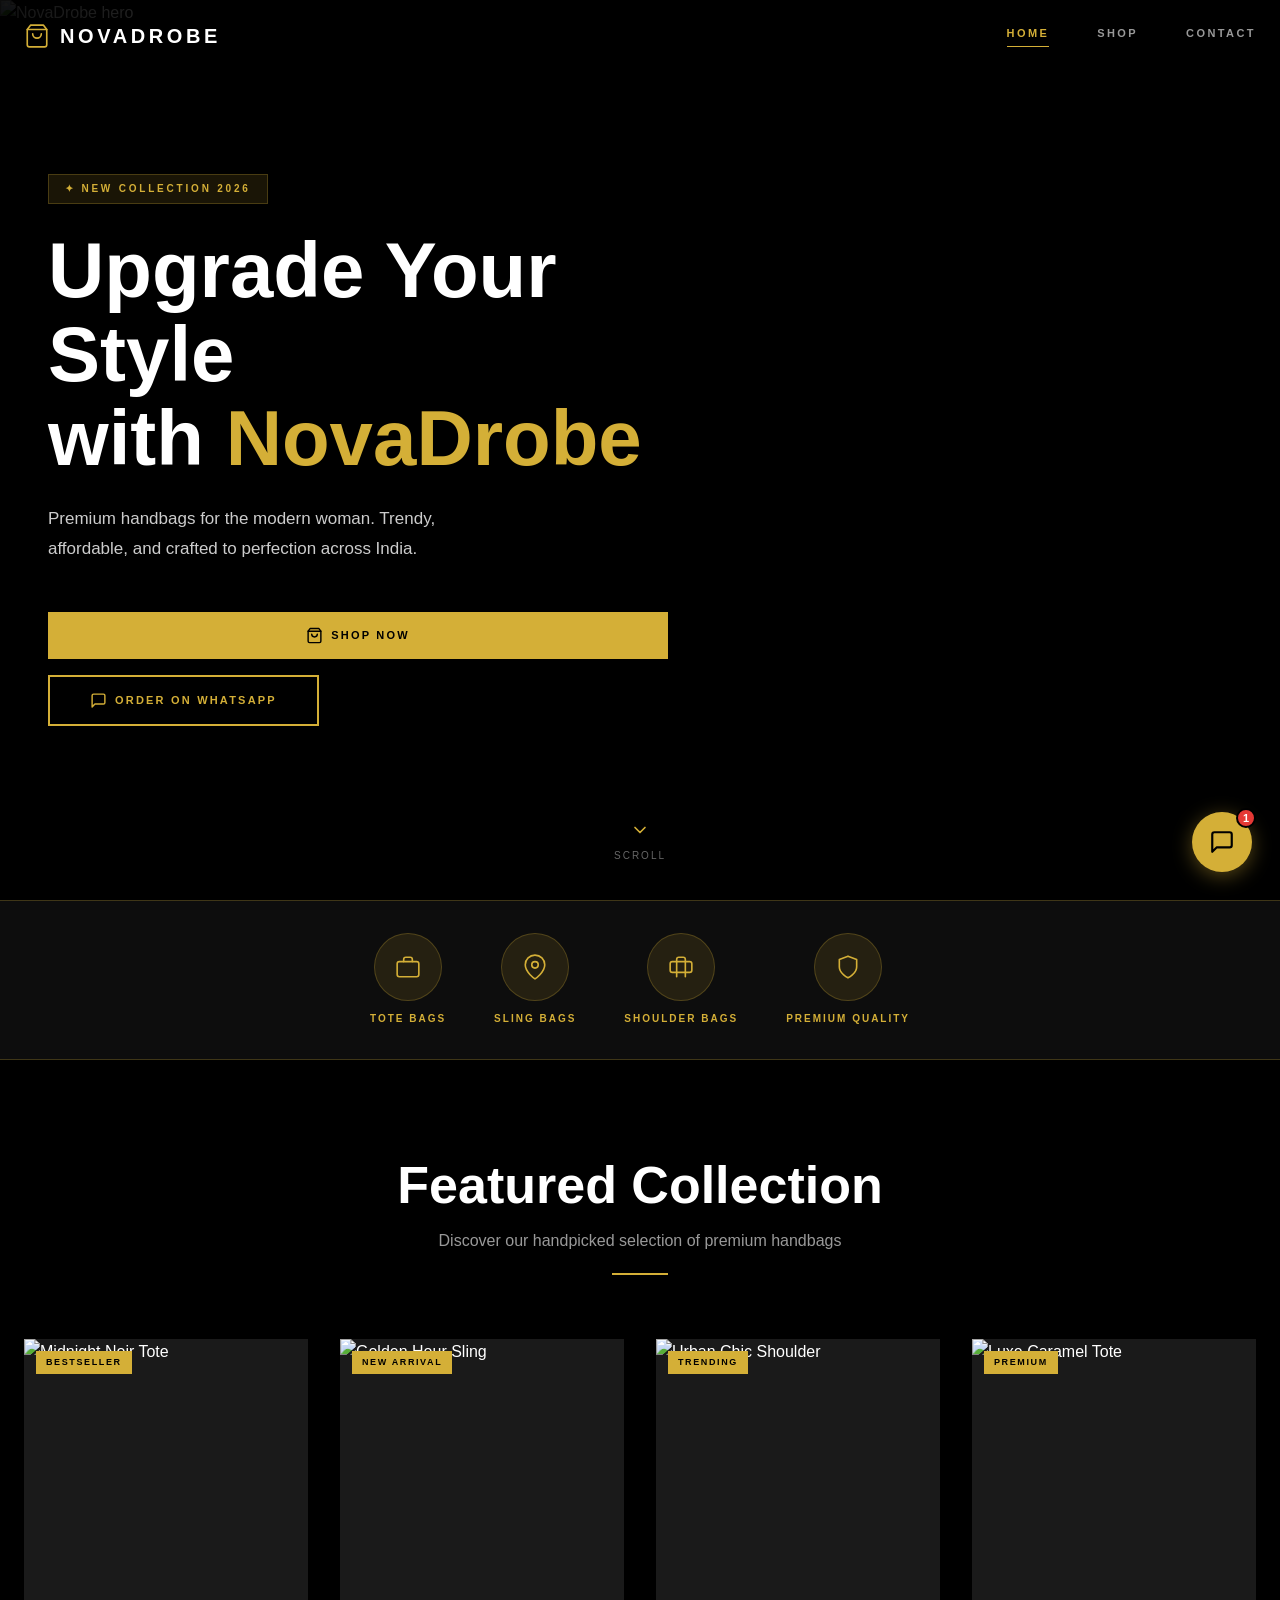
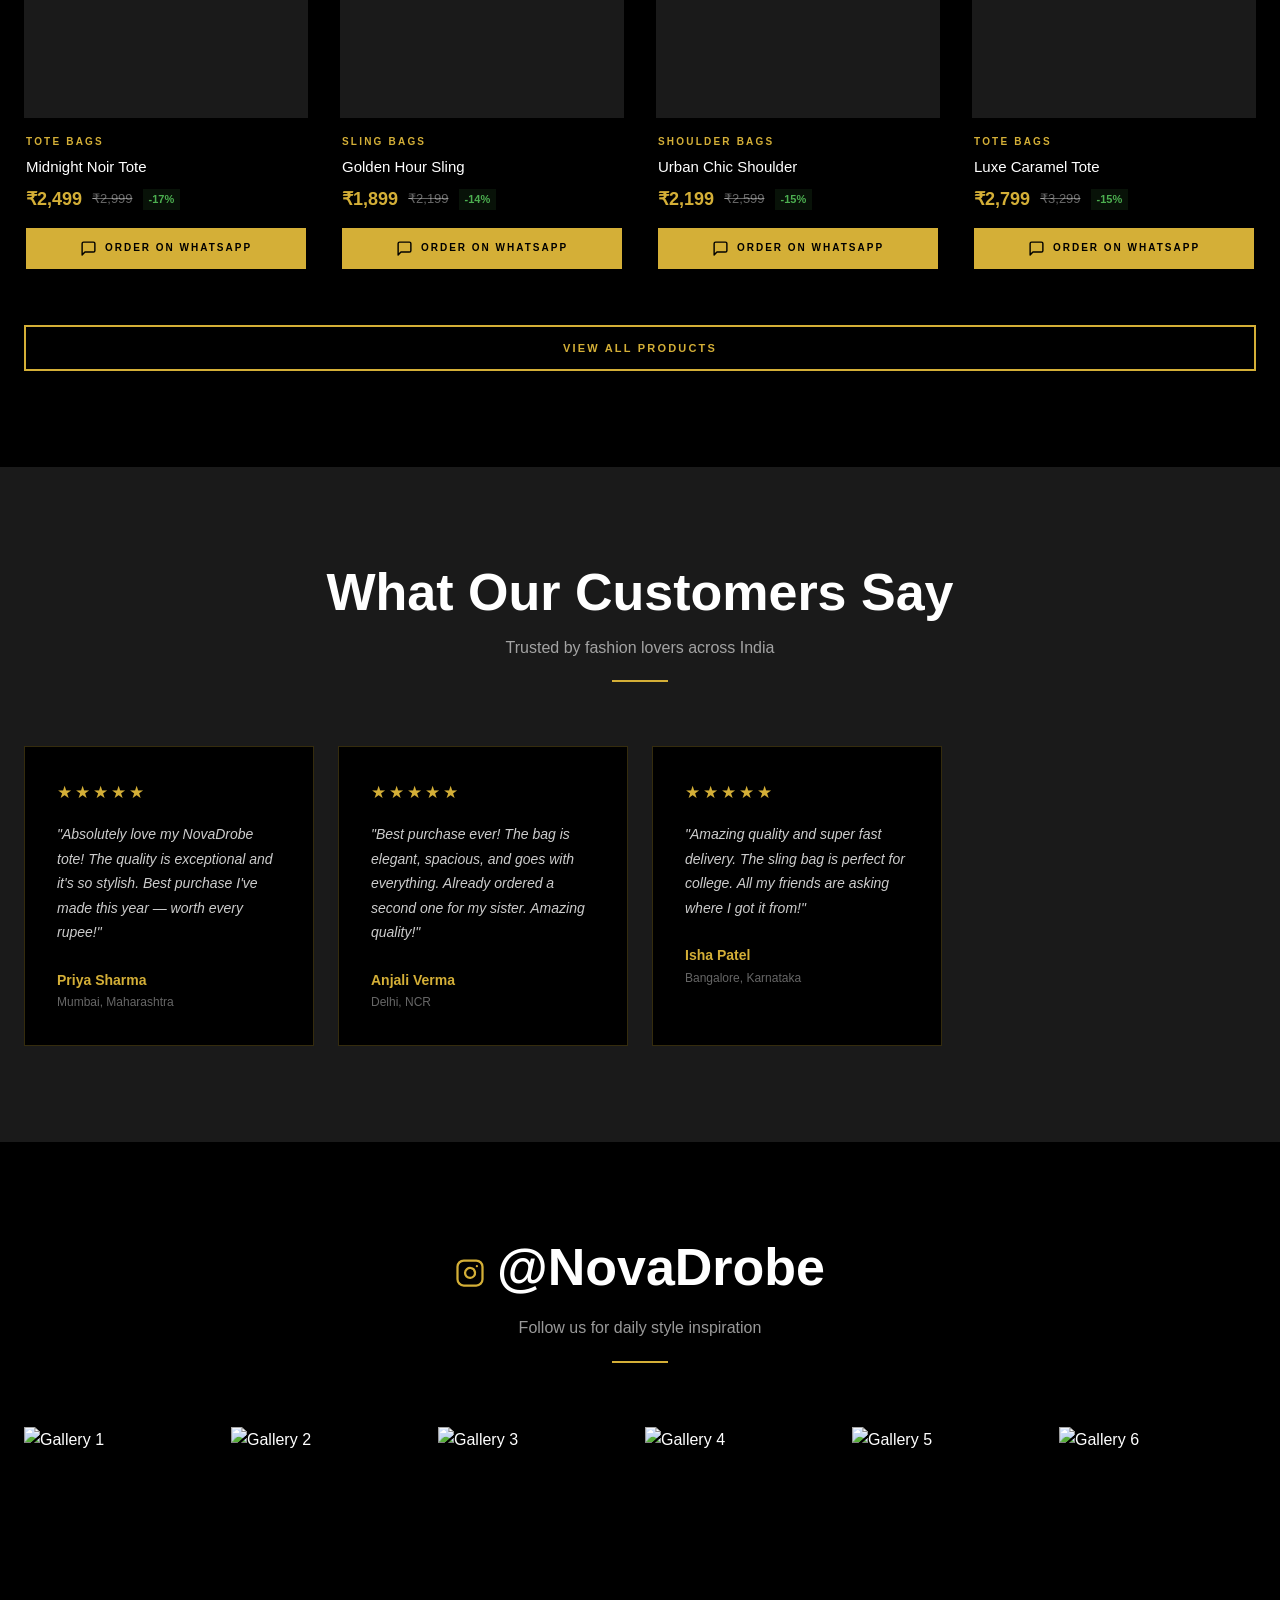
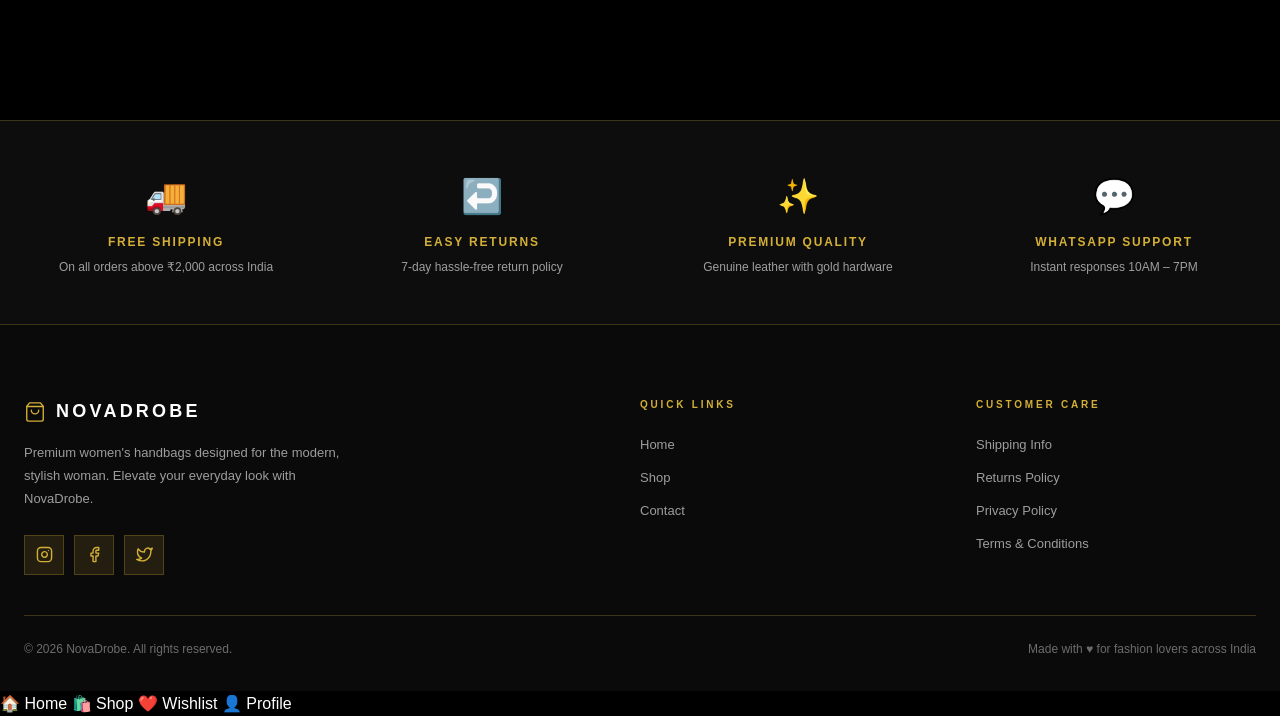
==== commit bb6b989e: "Update print statement from 'Hello' to 'Goodbye'" ====
--- a/index.html
+++ b/index.html
@@ -507,4 +507,9 @@
 
 </body>
 </html>
-
+<div class="bottom-nav">
+  <a href="#">🏠 Home</a>
+  <a href="#">🛍️ Shop</a>
+  <a href="#">❤️ Wishlist</a>
+  <a href="#">👤 Profile</a>
+</div>
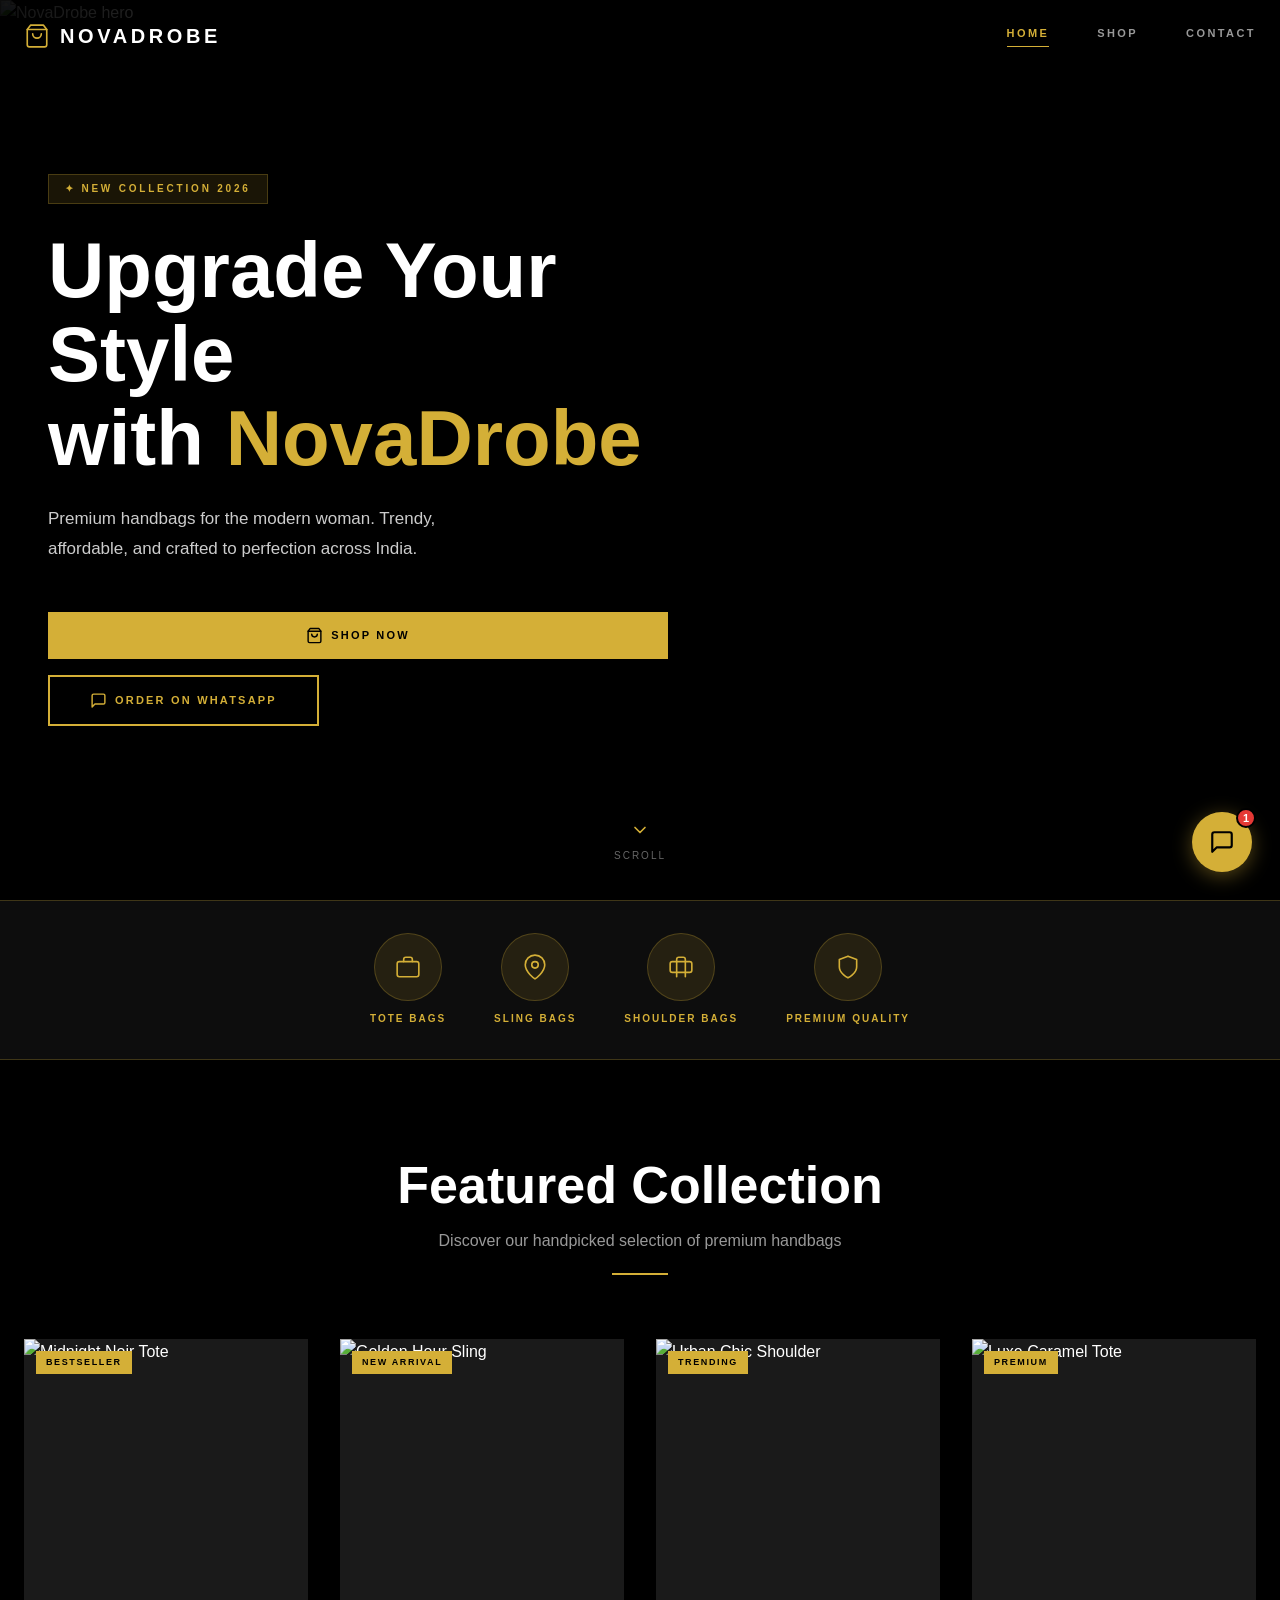
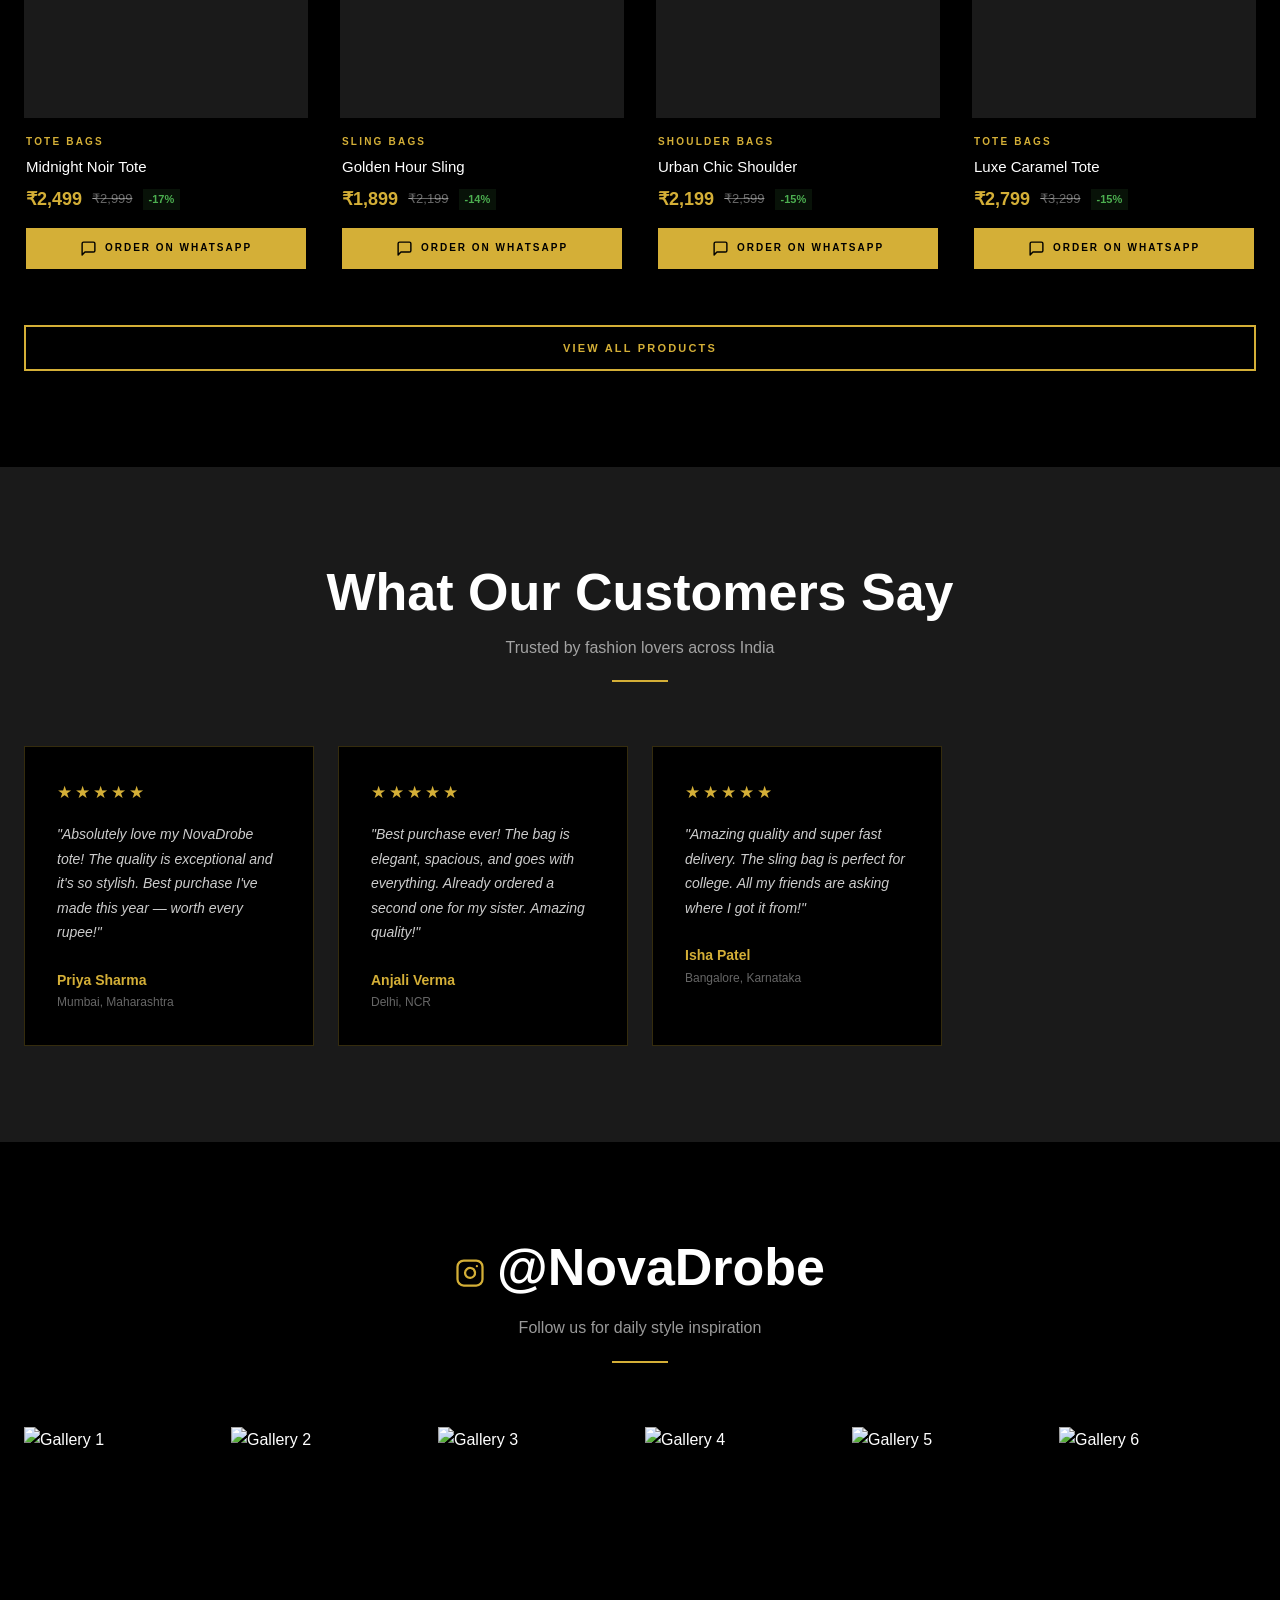
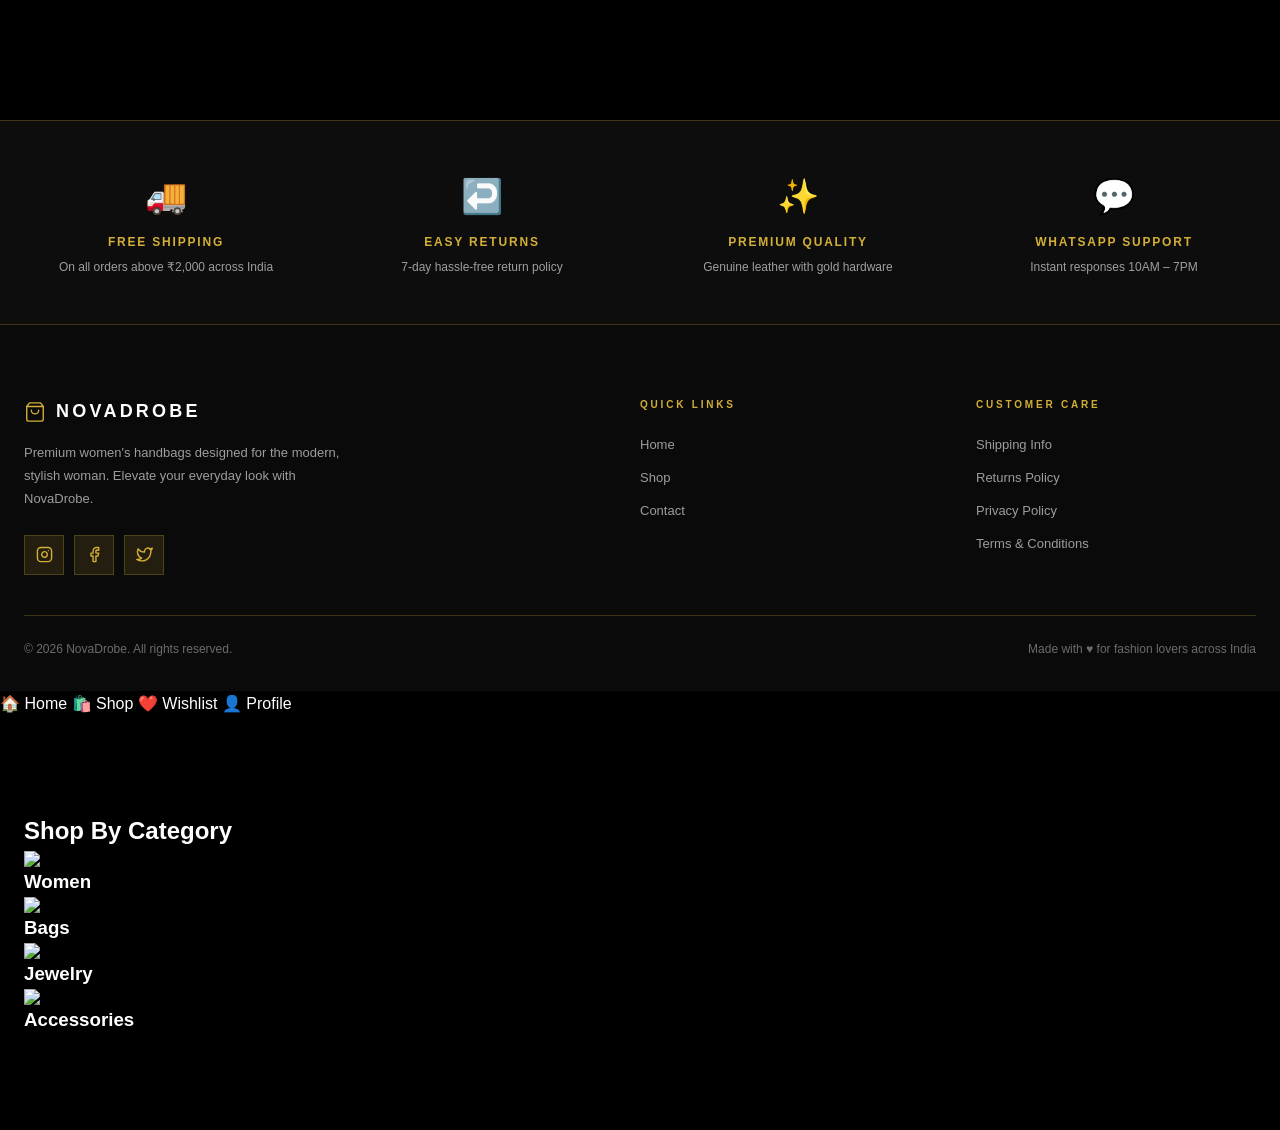
==== commit 4cc8b9fc: "Update print statement from 'Hello' to 'Goodbye'" ====
--- a/index.html
+++ b/index.html
@@ -513,3 +513,30 @@
   <a href="#">❤️ Wishlist</a>
   <a href="#">👤 Profile</a>
 </div>
+<section class="categories">
+  <h2>Shop By Category</h2>
+
+  <div class="category-grid">
+
+    <div class="card">
+      <img src="women.jpg">
+      <h3>Women</h3>
+    </div>
+
+    <div class="card">
+      <img src="bags.jpg">
+      <h3>Bags</h3>
+    </div>
+
+    <div class="card">
+      <img src="jewelry.jpg">
+      <h3>Jewelry</h3>
+    </div>
+
+    <div class="card">
+      <img src="accessories.jpg">
+      <h3>Accessories</h3>
+    </div>
+
+  </div>
+</section>
--- a/style.css
+++ b/style.css
@@ -1431,5 +1431,38 @@
   .card {
     width: 90%;
   }
-
-}
+.bottom-nav {
+  position: fixed;
+  bottom: 0;
+  width: 100%;
+  background: black;
+  display: flex;
+  justify-content: space-around;
+  padding: 10px 0;
+}
+
+.bottom-nav a {
+  color: white;
+  text-decoration: none;
+  font-size: 14px;
+.card {
+  background: #222;
+  padding: 15px;
+  border-radius: 10px;
+  transition: 0.3s;
+}
+
+.card:hover {
+  transform: scale(1.05);
+}
+.whatsapp-float {
+  position: fixed;
+  bottom: 70px;
+  right: 20px;
+  background: #25D366;
+  color: white;
+  padding: 15px;
+  border-radius: 50%;
+  font-size: 20px;
+  text-decoration: none;
+}
